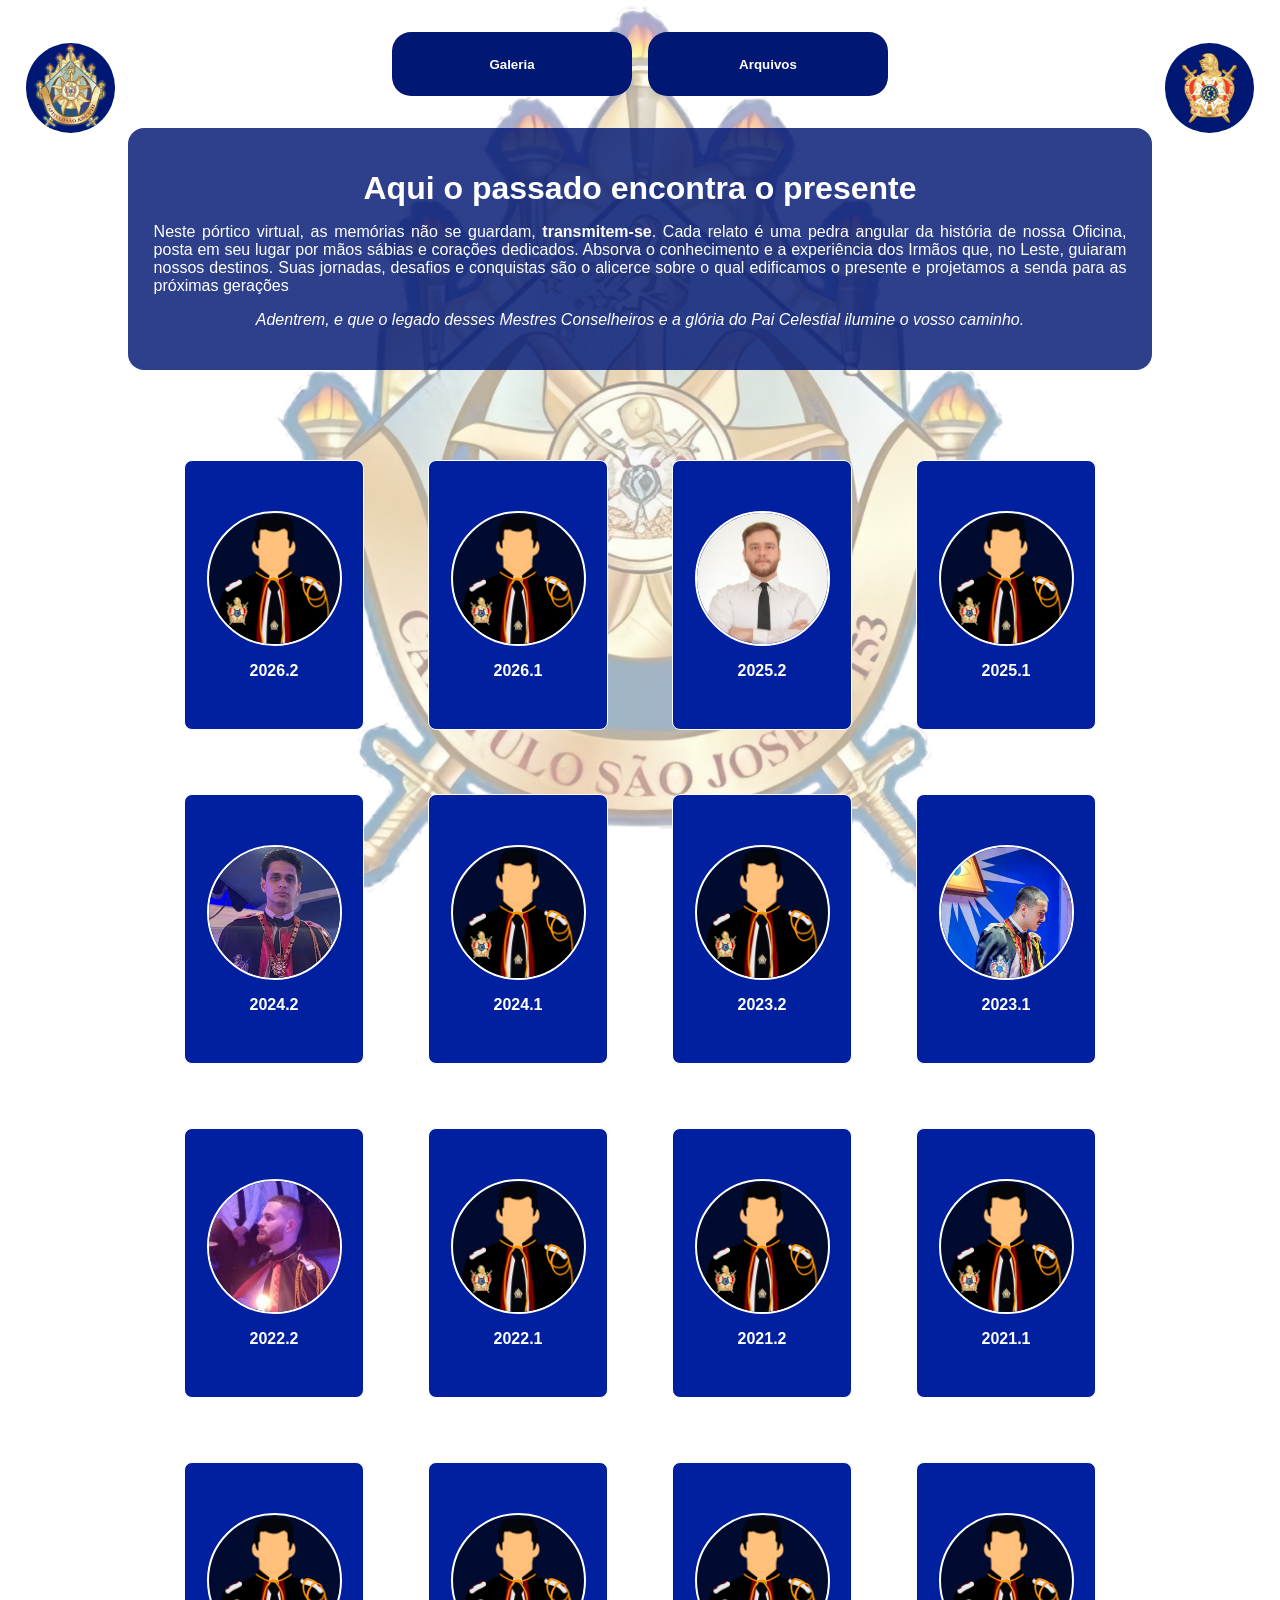
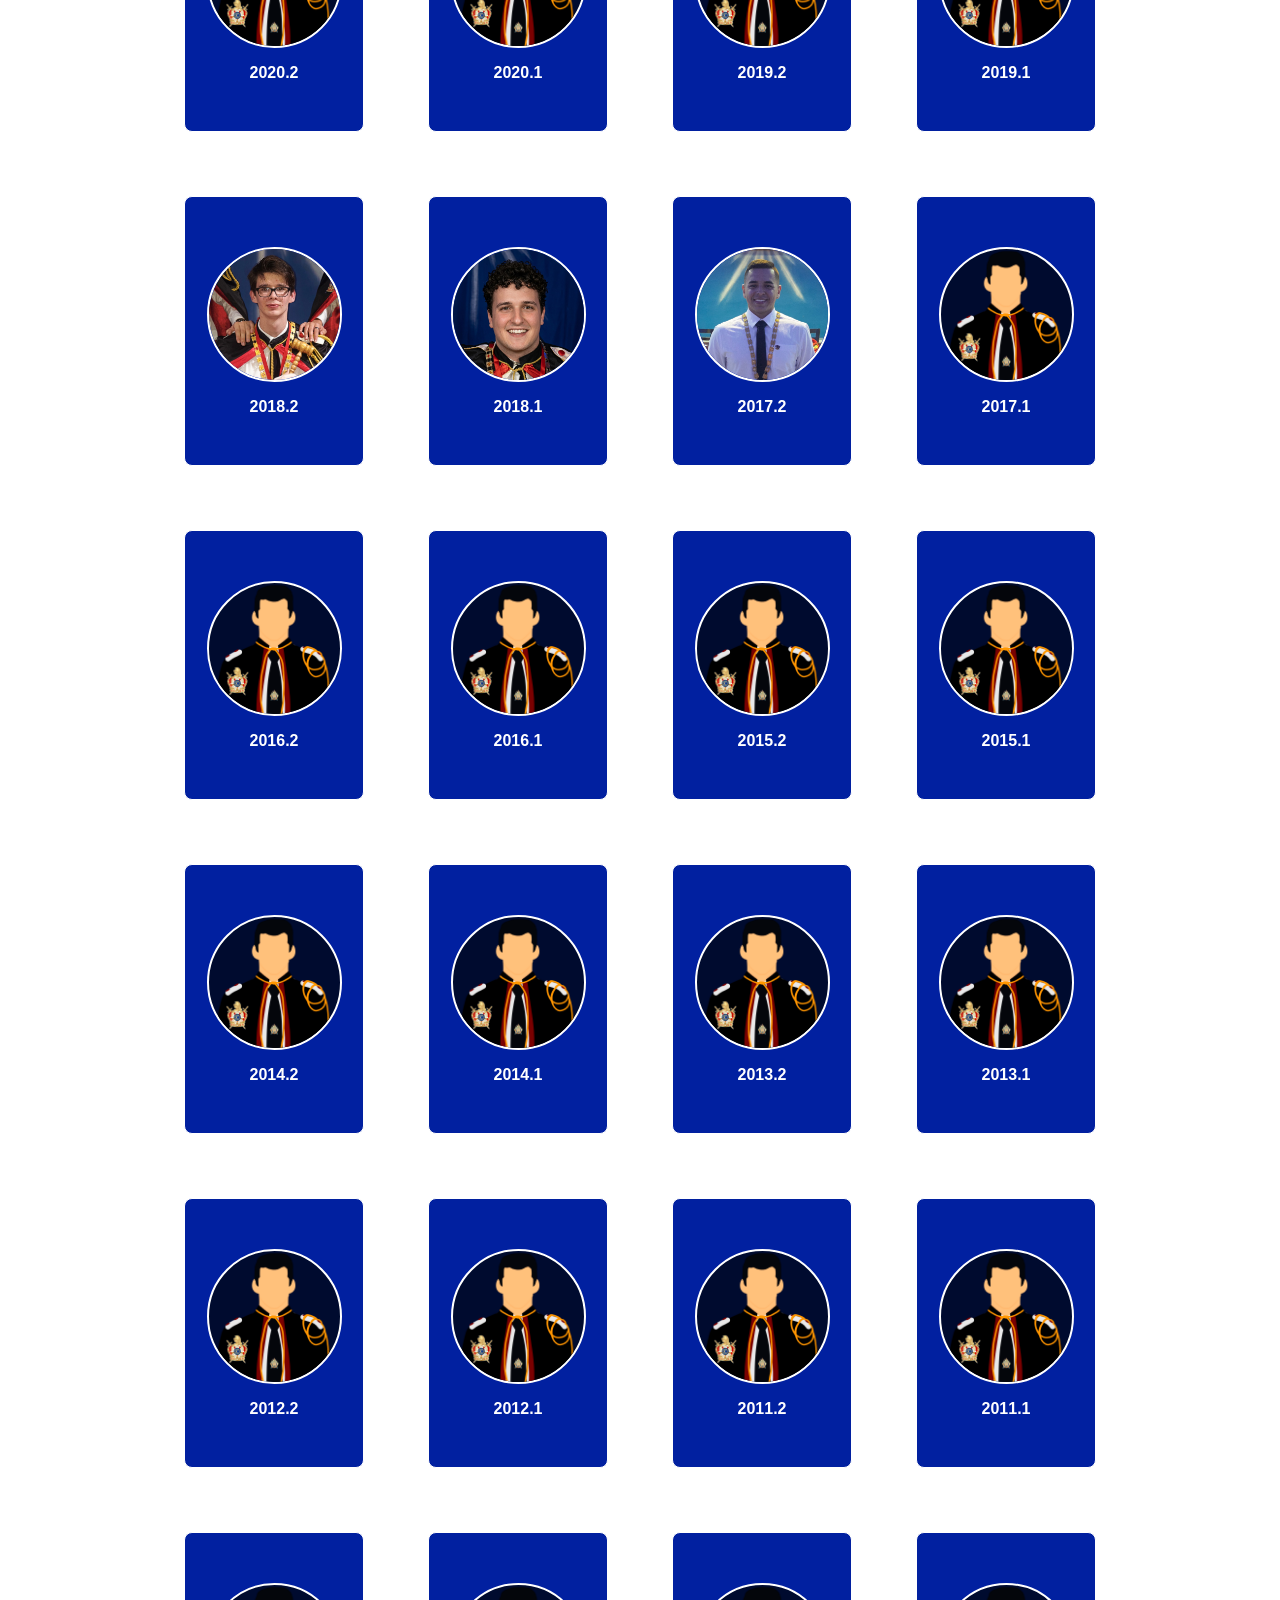
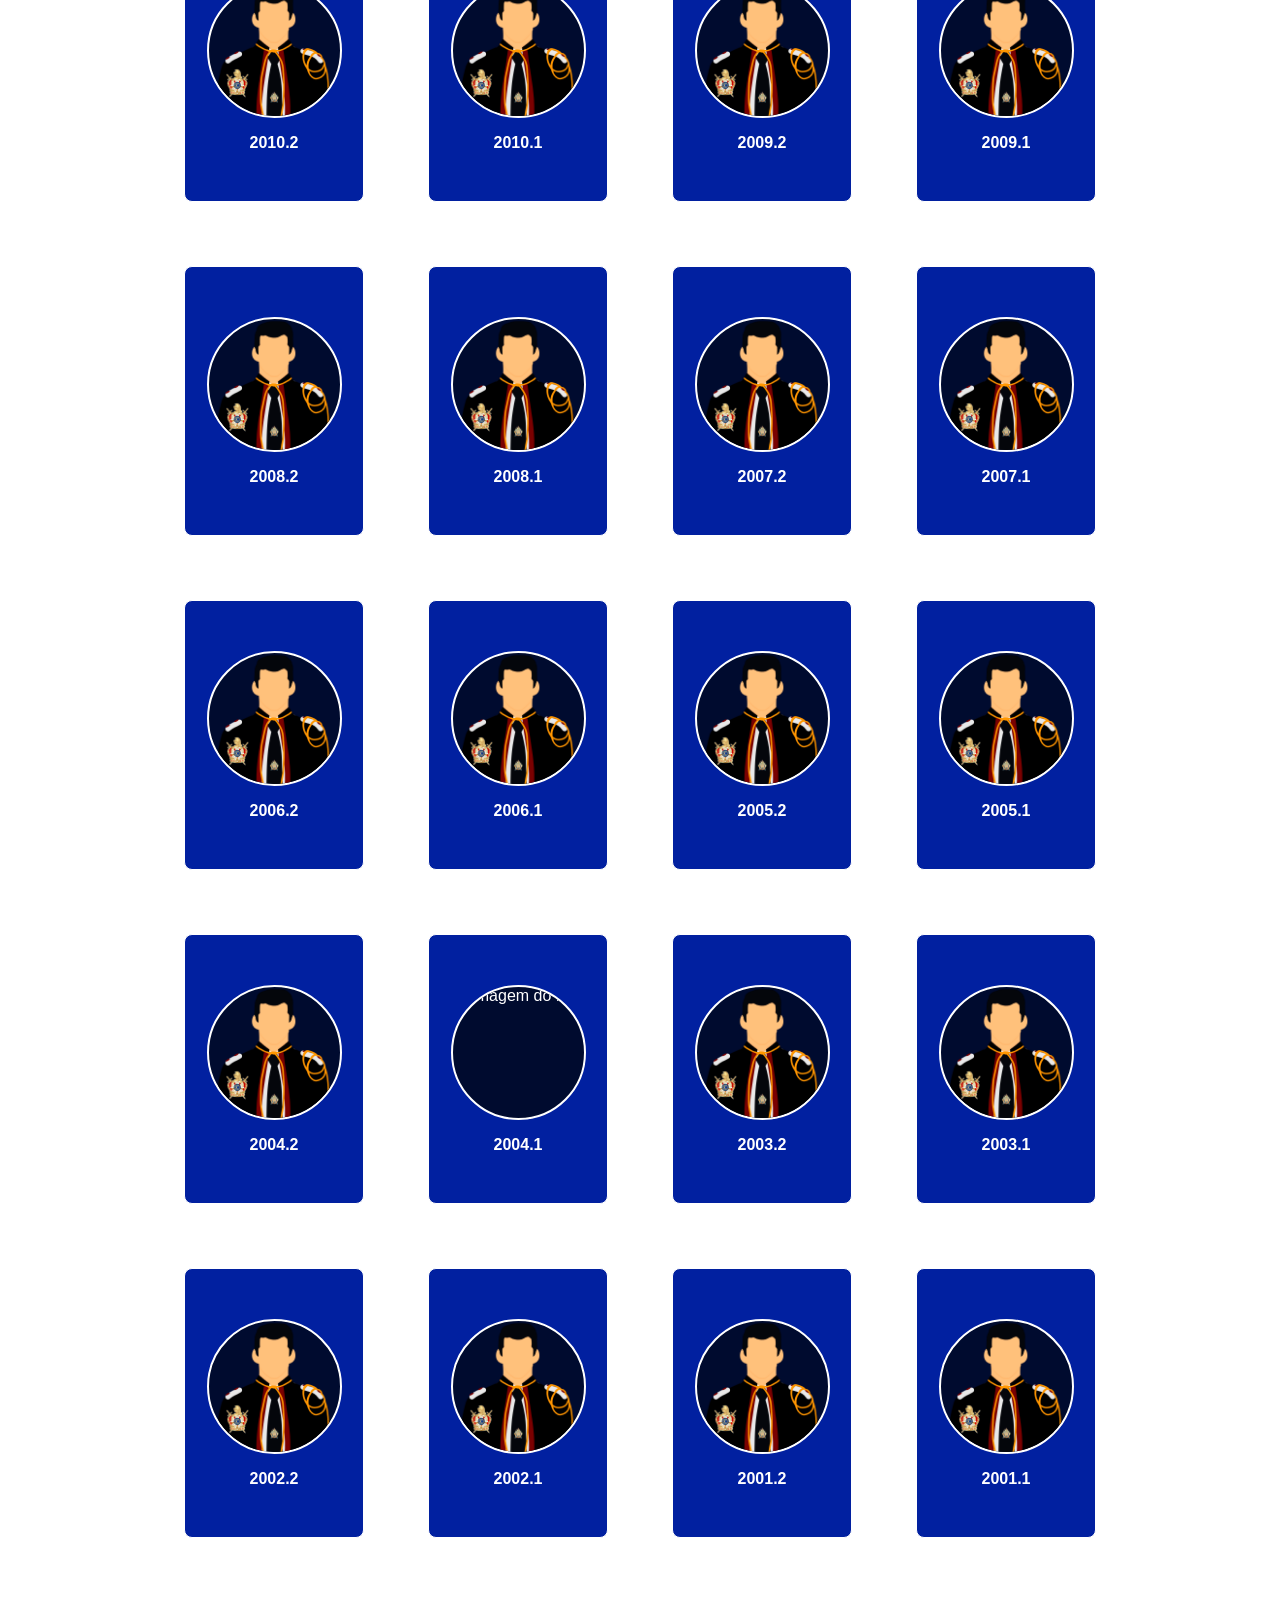
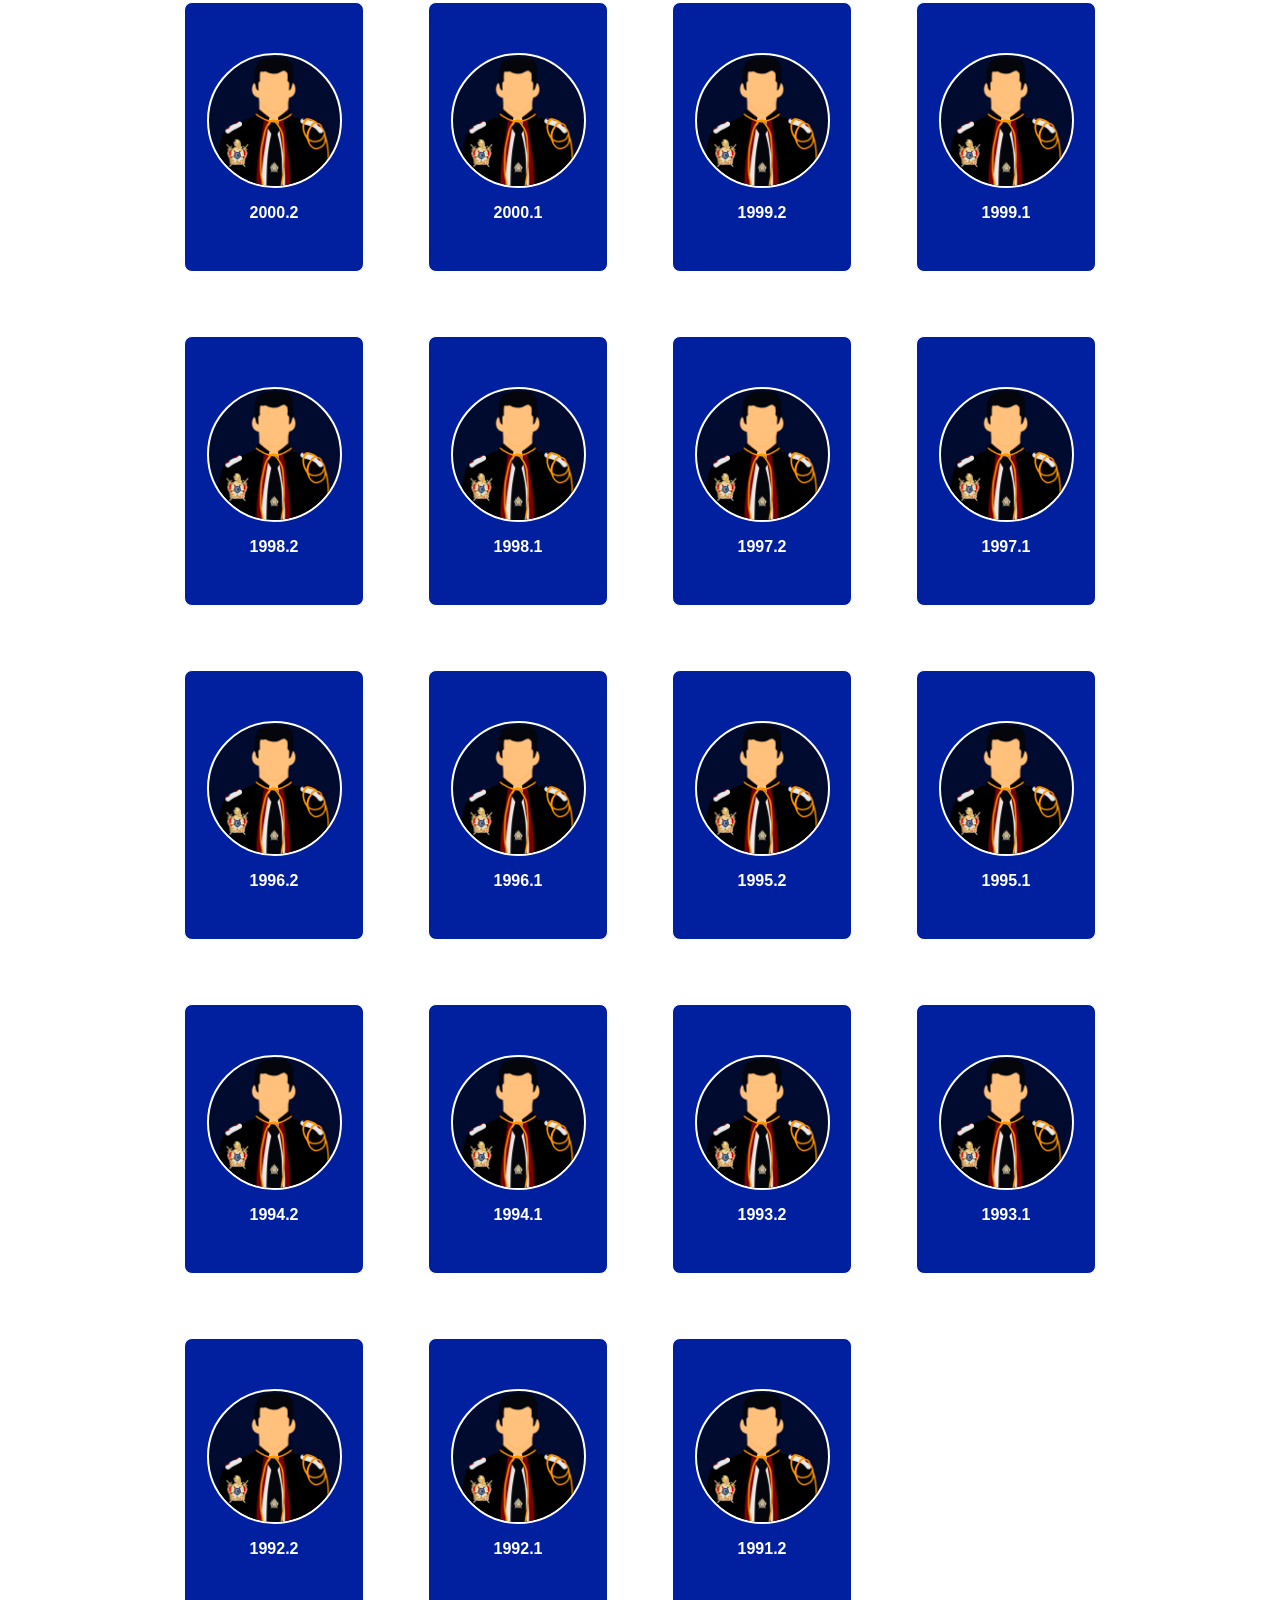
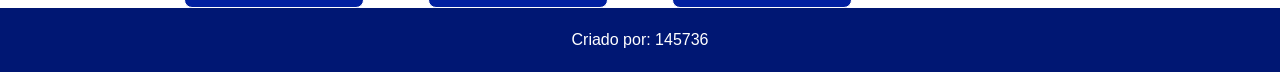
==== index.html @ 9d01d563 "All content" ====
﻿<!DOCTYPE html>
<html lang="pt-br">

<head>
    <meta charset="UTF-8">
    <title>Capí­tulo SJ 153 - Galeria</title>
    <link rel="stylesheet" href="style/general.css">


    <link rel="shortcut icon" href="favicon-CP.ico" type="image/x-icon">
    <meta name="viewport" content="width=device-width, initial-scale=1.0">
    <meta name="color-scheme" content="light dark">
</head>

<body>
    <header>
        <img src="style/images/favicon-CP.ico" alt="" class="logo" id="logo-CP">
        <div class="center">
            <button class="elements" disabled style="cursor: not-allowed;">Galeria</button>
            <button class="elements" style="cursor: not-allowed;">Arquivos</button>
        </div>
        <img src="style/images/favicon-DM.ico" alt="" class="logo" id="logo-DM">
    </header>

    
    <div class="intro">
        <h1>Aqui o passado encontra o presente</h1>
        <p>Neste pórtico virtual, as memórias não se guardam, <strong>transmitem-se</strong>. 
            Cada relato é uma pedra angular da história de 
            nossa Oficina, posta em seu lugar por mãos sábias e corações dedicados.
            Absorva o conhecimento e a experiência dos Irmãos que, no Leste, 
            guiaram nossos destinos. Suas jornadas, desafios e conquistas são 
            o alicerce sobre o qual edificamos o presente e projetamos a 
            senda para as próximas gerações
            
            <p style="font-style: italic;" font-size="5rem", id="footer">Adentrem, e que o legado desses Mestres Conselheiros e a glória do Pai Celestial ilumine o vosso caminho.</p>
        </p>
    </div>

    <main class="container">

        <span>
            <!-- 2026 -->
            <div class="span" onclick="mySpan(2026.2)">
                <img src="style/images/dm.png" alt="Imagem do MC">
                <h4>2026.2</h4>
            </div>
            <div class="span" onclick="mySpan(2026.1)">
                <img src="style/images/dm.png" alt="Imagem do MC">
                <h4>2026.1</h4>
            </div>

            <!-- 2025 -->
            <div class="span" onclick="mySpan(2025.2)">
                <img src="style/images/mcs/Otávio Borges Leipnitz.jpg" alt="Imagem do MC">
                <h4>2025.2</h4>
            </div>
            <div class="span" onclick="mySpan(2025.1)">
                <img src="style/images/dm.png" alt="Imagem do MC">
                <h4>2025.1</h4>
            </div>

            <!-- 2024 -->
            <div class="span" onclick="mySpan(2024.2)">
                <img src="style/images/mcs/Lucas Rezende Leal.jpeg" alt="Imagem do MC">
                <h4>2024.2</h4>
            </div>
            <div class="span" onclick="mySpan(2024.1)">
                <img src="style/images/dm.png" alt="Imagem do MC">
                <h4>2024.1</h4>
            </div>

            <!-- 2023 -->
            <div class="span" onclick="mySpan(2023.2)">
                <img src="style/images/dm.png" alt="Imagem do MC">
                <h4>2023.2</h4>
            </div>
            <div class="span" onclick="mySpan(2023.1)">
                <img src="style/images/mcs/Cauã Vargas Furtoso.jpeg" alt="Imagem do MC">
                <h4>2023.1</h4>
            </div>

            <!-- 2022 -->
            <div class="span" onclick="mySpan(2022.2)">
                <img src="style/images/mcs/André Pinho Hillesheim.jpeg" alt="Imagem do MC">
                <h4>2022.2</h4>
            </div>
            <div class="span" onclick="mySpan(2022.1)">
                <img src="style/images/dm.png" alt="Imagem do MC">
                <h4>2022.1</h4>
            </div>

            <!-- 2021 -->
            <div class="span" onclick="mySpan(2021.2)">
                <img src="style/images/dm.png" alt="Imagem do MC">
                <h4>2021.2</h4>
            </div>
            <div class="span" onclick="mySpan(2021.1)">
                <img src="style/images/dm.png" alt="Imagem do MC">
                <h4>2021.1</h4>
            </div>

            <!-- 2020 -->
            <div class="span" onclick="mySpan(2020.2)">
                <img src="style/images/dm.png" alt="Imagem do MC">
                <h4>2020.2</h4>
            </div>
            <div class="span" onclick="mySpan(2020.1)">
                <img src="style/images/dm.png" alt="Imagem do MC">
                <h4>2020.1</h4>
            </div>

            <!-- 2019 -->
            <div class="span" onclick="mySpan(2019.2)">
                <img src="style/images/dm.png" alt="Imagem do MC">
                <h4>2019.2</h4>
            </div>
            <div class="span" onclick="mySpan(2019.1)">
                <img src="style/images/dm.png" alt="Imagem do MC">
                <h4>2019.1</h4>
            </div>

            <!-- 2018 -->
            <div class="span" onclick="mySpan(2018.2)">
                <img src="style/images/mcs/Vinicius Ross Adriano.jpeg" alt="Imagem do MC">
                <h4>2018.2</h4>
            </div>
            <div class="span" onclick="mySpan(2018.1)">
                <img src="style/images/mcs/Gabriel Vinicius Malischeski.jpeg" alt="Imagem do MC">
                <h4>2018.1</h4>
            </div>

            <!-- 2017 -->
            <div class="span" onclick="mySpan(2017.2)">
                <img src="style/images/mcs/Lucas da Silva Souza Ferreira.jpeg" alt="Imagem do MC">
                <h4>2017.2</h4>
            </div>
            <div class="span" onclick="mySpan(2017.1)">
                <img src="style/images/dm.png" alt="Imagem do MC">
                <h4>2017.1</h4>
            </div>

            <!-- 2016 -->
            <div class="span" onclick="mySpan(2016.2)">
                <img src="style/images/dm.png" alt="Imagem do MC">
                <h4>2016.2</h4>
            </div>
            <div class="span" onclick="mySpan(2016.1)">
                <img src="style/images/dm.png" alt="Imagem do MC">
                <h4>2016.1</h4>
            </div>

            <!-- 2015 -->
            <div class="span" onclick="mySpan(2015.2)">
                <img src="style/images/dm.png" alt="Imagem do MC">
                <h4>2015.2</h4>
            </div>
            <div class="span" onclick="mySpan(2015.1)">
                <img src="style/images/dm.png" alt="Imagem do MC">
                <h4>2015.1</h4>
            </div>

            <!-- 2014 -->
            <div class="span" onclick="mySpan(2014.2)">
                <img src="style/images/dm.png" alt="Imagem do MC">
                <h4>2014.2</h4>
            </div>
            <div class="span" onclick="mySpan(2014.1)">
                <img src="style/images/dm.png" alt="Imagem do MC">
                <h4>2014.1</h4>
            </div>

            <!-- 2013 -->
            <div class="span" onclick="mySpan(2013.2)">
                <img src="style/images/dm.png" alt="Imagem do MC">
                <h4>2013.2</h4>
            </div>
            <div class="span" onclick="mySpan(2013.1)">
                <img src="style/images/dm.png" alt="Imagem do MC">
                <h4>2013.1</h4>
            </div>

            <!-- 2012 -->
            <div class="span" onclick="mySpan(2012.2)">
                <img src="style/images/dm.png" alt="Imagem do MC">
                <h4>2012.2</h4>
            </div>
            <div class="span" onclick="mySpan(2012.1)">
                <img src="style/images/dm.png" alt="Imagem do MC">
                <h4>2012.1</h4>
            </div>

            <!-- 2011 -->
            <div class="span" onclick="mySpan(2011.2)">
                <img src="style/images/dm.png" alt="Imagem do MC">
                <h4>2011.2</h4>
            </div>
            <div class="span" onclick="mySpan(2011.1)">
                <img src="style/images/dm.png" alt="Imagem do MC">
                <h4>2011.1</h4>
            </div>

            <!-- 2010 -->
            <div class="span" onclick="mySpan(2010.2)">
                <img src="style/images/dm.png" alt="Imagem do MC">
                <h4>2010.2</h4>
            </div>
            <div class="span" onclick="mySpan(2010.1)">
                <img src="style/images/dm.png" alt="Imagem do MC">
                <h4>2010.1</h4>
            </div>

            <!-- 2009 -->
            <div class="span" onclick="mySpan(2009.2)">
                <img src="style/images/dm.png" alt="Imagem do MC">
                <h4>2009.2</h4>
            </div>
            <div class="span" onclick="mySpan(2009.1)">
                <img src="style/images/dm.png" alt="Imagem do MC">
                <h4>2009.1</h4>
            </div>

            <!-- 2008 -->
            <div class="span" onclick="mySpan(2008.2)">
                <img src="style/images/dm.png" alt="Imagem do MC">
                <h4>2008.2</h4>
            </div>
            <div class="span" onclick="mySpan(2008.1)">
                <img src="style/images/dm.png" alt="Imagem do MC">
                <h4>2008.1</h4>
            </div>

            <!-- 2007 -->
            <div class="span" onclick="mySpan(2007.2)">
                <img src="style/images/dm.png" alt="Imagem do MC">
                <h4>2007.2</h4>
            </div>
            <div class="span" onclick="mySpan(2007.1)">
                <img src="style/images/dm.png" alt="Imagem do MC">
                <h4>2007.1</h4>
            </div>

            <!-- 2006 -->
            <div class="span" onclick="mySpan(2006.2)">
                <img src="style/images/dm.png" alt="Imagem do MC">
                <h4>2006.2</h4>
            </div>
            <div class="span" onclick="mySpan(2006.1)">
                <img src="style/images/dm.png" alt="Imagem do MC">
                <h4>2006.1</h4>
            </div>

            <!-- 2005 -->
            <div class="span" onclick="mySpan(2005.2)">
            <img src="style/images/dm.png" alt="Imagem do MC">
            <h4>2005.2</h4>
            </div>
            <div class="span" onclick="mySpan(2005.1)">
                <img src="style/images/dm.png" alt="Imagem do MC">
                <h4>2005.1</h4>
            </div>

            <!-- 2004 -->
            <div class="span" onclick="mySpan(2004.2)">
            <img src="style/images/dm.png" alt="Imagem do MC">
            <h4>2004.2</h4>
            </div>
            <div class="span" onclick="mySpan(2004.1)">
                <img src="style/images/mcs/Ney Müller.jpeg" alt="Imagem do MC">
                <h4>2004.1</h4>
            </div>

            <!-- 2003 -->
            <div class="span" onclick="mySpan(2003.2)">
            <img src="style/images/dm.png" alt="Imagem do MC">
            <h4>2003.2</h4>
            </div>
            <div class="span" onclick="mySpan(2003.1)">
                <img src="style/images/dm.png" alt="Imagem do MC">
                <h4>2003.1</h4>
            </div>

            <!-- 2002 -->
            <div class="span" onclick="mySpan(2002.2)">
            <img src="style/images/dm.png" alt="Imagem do MC">
            <h4>2002.2</h4>
            </div>
            <div class="span" onclick="mySpan(2002.1)">
                <img src="style/images/dm.png" alt="Imagem do MC">
                <h4>2002.1</h4>
            </div>

            <!-- 2001 -->
            <div class="span" onclick="mySpan(2001.2)">
            <img src="style/images/dm.png" alt="Imagem do MC">
            <h4>2001.2</h4>
            </div>
            <div class="span" onclick="mySpan(2001.1)">
                <img src="style/images/dm.png" alt="Imagem do MC">
                <h4>2001.1</h4>
            </div>

            <!-- 2000 -->
            <div class="span" onclick="mySpan(2000.2)">
            <img src="style/images/dm.png" alt="Imagem do MC">
            <h4>2000.2</h4>
            </div>
            <div class="span" onclick="mySpan(2000.1)">
                <img src="style/images/dm.png" alt="Imagem do MC">
                <h4>2000.1</h4>
            </div>

            <!-- 1999 -->
            <div class="span" onclick="mySpan(1999.2)">
            <img src="style/images/dm.png" alt="Imagem do MC">
            <h4>1999.2</h4>
            </div>
            <div class="span" onclick="mySpan(1999.1)">
                <img src="style/images/dm.png" alt="Imagem do MC">
                <h4>1999.1</h4>
            </div>

            <!-- 1998 -->
            <div class="span" onclick="mySpan(1998.2)">
            <img src="style/images/dm.png" alt="Imagem do MC">
            <h4>1998.2</h4>
            </div>
            <div class="span" onclick="mySpan(1998.1)">
                <img src="style/images/dm.png" alt="Imagem do MC">
                <h4>1998.1</h4>
            </div>

            <!-- 1997 -->
            <div class="span" onclick="mySpan(1997.2)">
            <img src="style/images/dm.png" alt="Imagem do MC">
            <h4>1997.2</h4>
            </div>
            <div class="span" onclick="mySpan(1997.1)">
                <img src="style/images/dm.png" alt="Imagem do MC">
                <h4>1997.1</h4>
            </div>

            <!-- 1996 -->
            <div class="span" onclick="mySpan(1996.2)">
            <img src="style/images/dm.png" alt="Imagem do MC">
            <h4>1996.2</h4>
            </div>
            <div class="span" onclick="mySpan(1996.1)">
                <img src="style/images/dm.png" alt="Imagem do MC">
                <h4>1996.1</h4>
            </div>

            <!-- 1995 -->
            <div class="span" onclick="mySpan(1995.2)">
            <img src="style/images/dm.png" alt="Imagem do MC">
            <h4>1995.2</h4>
            </div>
            <div class="span" onclick="mySpan(1995.1)">
                <img src="style/images/dm.png" alt="Imagem do MC">
                <h4>1995.1</h4>
            </div>

            <!-- 1994 -->
            <div class="span" onclick="mySpan(1994.2)">
            <img src="style/images/dm.png" alt="Imagem do MC">
            <h4>1994.2</h4>
            </div>
            <div class="span" onclick="mySpan(1994.1)">
                <img src="style/images/dm.png" alt="Imagem do MC">
                <h4>1994.1</h4>
            </div>

            <!-- 1993 -->
            <div class="span" onclick="mySpan(1993.2)">
            <img src="style/images/dm.png" alt="Imagem do MC">
            <h4>1993.2</h4>
            </div>
            <div class="span" onclick="mySpan(1993.1)">
                <img src="style/images/dm.png" alt="Imagem do MC">
                <h4>1993.1</h4>
            </div>

            <!-- 1992 -->
            <div class="span" onclick="mySpan(1992.2)">
            <img src="style/images/dm.png" alt="Imagem do MC">
            <h4>1992.2</h4>
            </div>
            <div class="span" onclick="mySpan(1992.1)">
                <img src="style/images/dm.png" alt="Imagem do MC">
                <h4>1992.1</h4>
            </div>

            <!-- 1991 -->
            <div class="span" onclick="mySpan(1991.2)">
            <img src="style/images/dm.png" alt="Imagem do MC">
                <h4>1991.2</h4>
            </div>
        
        </main>

    <footer>Criado por: 145736</footer>

    <script src="script/script.js"></script>
</body>

</html>
---- style/general.css ----
/*
  General
  Dark
  Light
  Landscape
  General-landscape
  Portrait
  General-portrait
*/

:root {
    --brand-primary: #001773;
    --brand-primary-deep: #000b2f;
    --brand-secondary: #ffffff;
    --text-primary: #111111;
    --text-on-brand: #ffffff;
    --card-bg: #ffffff;
    --card-border: #000000;
    --intro-bg: rgba(0, 23, 115, 0.82);
    --body-bg-dark: url('images/background-dark-mode.png');
    --body-bg-light: url('images/background-light-mode.png');
    --popup-bg: #000b2f;
    --popup-text: #ffffff;
    --link-color: #001773;
}

* {
    margin: 0;
    padding: 0;
    box-sizing: border-box;
}

body {
    min-height: 100vh;
    background-position: center;
    background-repeat: no-repeat;
    background-size: cover;
    background-attachment: fixed;
    color: var(--text-primary);
    font-family: Arial, Helvetica, sans-serif;
}

header {
    width: 100%;
    display: flex;
    align-items: center;
    flex-direction: row;
    position: relative;
    color: var(--text-on-brand);
}

.logo {
    border-radius: 50%;
    background-color: var(--brand-primary);
    display: block;
    object-fit: cover;
    aspect-ratio: 1 / 1;

}

#logo-CP,
#logo-DM {
    position: absolute;
    display: block;
}

#logo-CP {
    left: 2%;
}

#logo-DM {
    right: 2%;
}

header .center {
    display: flex;
    justify-content: center;
    align-items: center;
    width: 100%;
    gap: 1rem;
}

button.elements,
header .elements {
    border: none;
    background-color: var(--brand-primary);
    color: var(--text-on-brand);
    font-weight: bold;
    border-radius: 1.5vw;
    display: flex;
    justify-content: center;
    align-items: center;
    text-align: center;
}

header .elements:hover,
header .elements:focus-visible {
    background-color: var(--brand-primary-deep);
    cursor: pointer;
}

.intro {
    text-align: justify;
    display: flex;
    flex-direction: column;
    width: 80%;
    margin: 0 auto 10vh;
    color: var(--text-on-brand);
    background-color: var(--intro-bg);
    padding: 2%;
    border-radius: 1rem;
}

.intro h1,
#footer {
    text-align: center;
    margin: 1rem;
}

.container {
    display: flex;
    justify-content: center;
    align-items: center;
    text-align: center;
}

span {
    display: grid;
}

.span {
    background-color: var(--card-bg);
    border: 0.0625rem solid var(--card-border);
    border-radius: 0.5rem;
    display: flex;
    flex-direction: column;
    justify-content: center;
    align-items: center;
    text-align: center;
    cursor: pointer;
    overflow: hidden;
}

.span h4 {
    margin: 0;
    padding: 0;
}

.span img {
    background-color: var(--brand-primary-deep);
    color: var(--text-on-brand);
    border-radius: 50%;
    border: 0.13rem solid var(--card-border);
    object-fit: cover;
}

footer {
    background-color: var(--brand-primary-deep);
    color: var(--text-on-brand);
    width: 100%;
    min-height: 4rem;
    display: flex;
    justify-content: center;
    align-items: center;
    text-align: center;
}

.popup-header {
    display: flex;
    align-items: center;
    justify-content: left;
    gap: 10%;
    align-self: left;
}
.popup-overlay {
    position: fixed;
    inset: 0;
    display: flex;
    align-items: center;
    justify-content: center;
    z-index: 1000;
    padding: 16px;
}

.popup-modal {
    object-fit: contain;
    margin: 2.5vh;
    height: 60vh;
    overflow-y: auto;
    overflow-x: hidden;
    scrollbar-width: thin;
    aspect-ratio: 4 / 3;
    padding: 10vh;
    border-radius: 4vh 0vh 0vh 4vh;
    background: var(--popup-bg);
    color: var(--popup-text);
    box-shadow: 0 10px 40px rgba(0, 0, 0, 0.35);
    position: relative;
}

.popup-close {
    position: absolute;
    top: 8px;
    right: 10px;
    border: 1px solid #fff;
    border-radius: 50%;
    width: 32px;
    height: 32px;
    background: transparent;
    font-size: 28px;
    line-height: 1;
    cursor: pointer;
    color: var(--popup-text);
}

.popup-title {
    margin-top: -5vh;
    font-size: 20px;
}

.popup-content p {
    margin: 0 0 12px;
    text-align: justify;
}

.popup-image {
    width: 100%;
    height: auto;
    border-radius: 8px;
    margin-bottom: 12px;
}

.popup-link {
    display: inline-block;
    margin-top: 8px;
    color: var(--link-color);
    text-decoration: underline;
    font-weight: 600;
}

/* Dark */
@media (prefers-color-scheme: dark) {
    :root {
        --body-bg-image: url('images/background-dark-mode.png');
        --brand-primary: #001773;
        --brand-primary-deep: #000b2f;
        --brand-secondary: #ffffff;
        --text-primary: #111111;
        --text-on-brand: #ffffff;
        --card-bg: #ffffff;
        --card-border: #000000;
        --intro-bg: rgba(0, 23, 115, 0.82);
        --popup-bg: #000b2f;
        --popup-text: #ffffff;
        --link-color: #001773;
    }

    body {
        background-image: var(--body-bg-image);
        color: var(--text-primary);
    }
}

/* Light */
@media (prefers-color-scheme: light) {
    :root {
        --body-bg-image: url('images/background-light-mode.png');
        --brand-primary: #001773;
        --brand-primary-deep: #000b2f;
        --brand-secondary: #ffffff;
        --text-primary: #ffffff;
        --text-on-brand: #ffffff;
        --card-bg: #0120a0;
        --card-border: #ffffff;
        --intro-bg: rgba(0, 23, 115, 0.82);
        --popup-bg: #0120a0;
        --popup-text: #ffffff;
        --link-color: #ffffff;
    }

    body {
        background-image: var(--body-bg-image);
        color: var(--text-on-brand);
    }

    .span {
        color: var(--text-on-brand);
    }

    footer {
        background-color: var(--brand-primary);
    }
}

/* Landscape */
@media (orientation: landscape) {
    /* General-landscape */
    header {
        min-height: 8rem;
        padding: 0 1rem;
    }

    .logo {
        height: 7vw;
        margin-top: 3rem;
    }

    header .elements {
        width: 15rem;
        min-height: 4rem;
        padding: 0 2rem;
    }

    span {
        grid-template-columns: repeat(4, 1fr);
        gap: 5vw;
    }

    .span {
        width: 20vh;
        height: 30vh;
    }

    .span img {
        width: 15vh;
        height: 15vh;
        margin-bottom: 1rem;
    }

    .popup-header {
        margin: 0vh 10vh 0 10vh;
    }
} 

/* Portrait */
@media (orientation: portrait) {
    /* General-portrait */
    header {
        min-height: 12rem;
        padding: 0 1rem;
    }

    .logo {
        width: 20%;
        min-width: 5rem;
        height: auto;
        margin-top: 0;
    }

    header .elements {
        max-width: 20vw;
        min-height: 2.5rem;
        padding: 0 1rem;
    }

    span {
        grid-template-columns: repeat(2, 1fr);
    }

    .span {
        width: 25vw;
        height: 35vw;
        margin: 5vw;
    }

    .span img {
        width:20vw;
        height: 20vw;
    }
    .popup-header {
        flex-direction: column;
        gap: 10vw;
    }
}
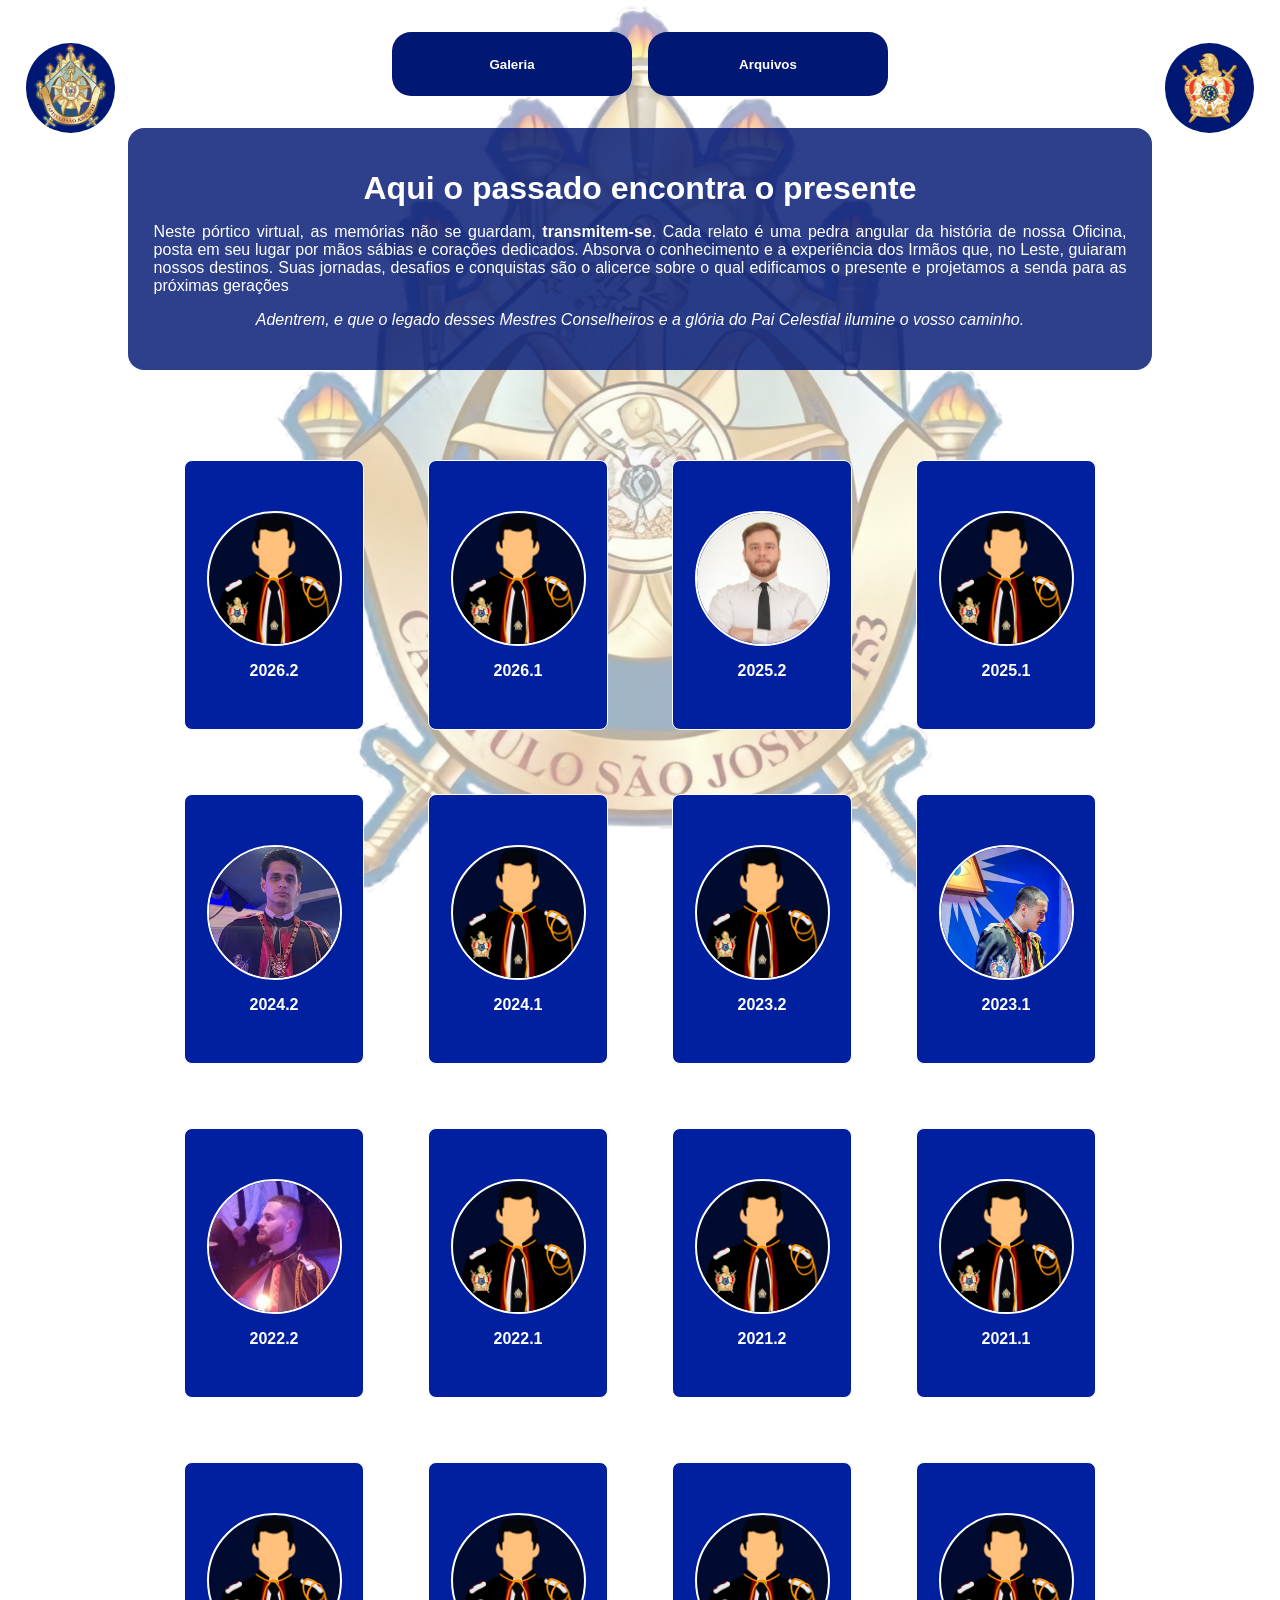
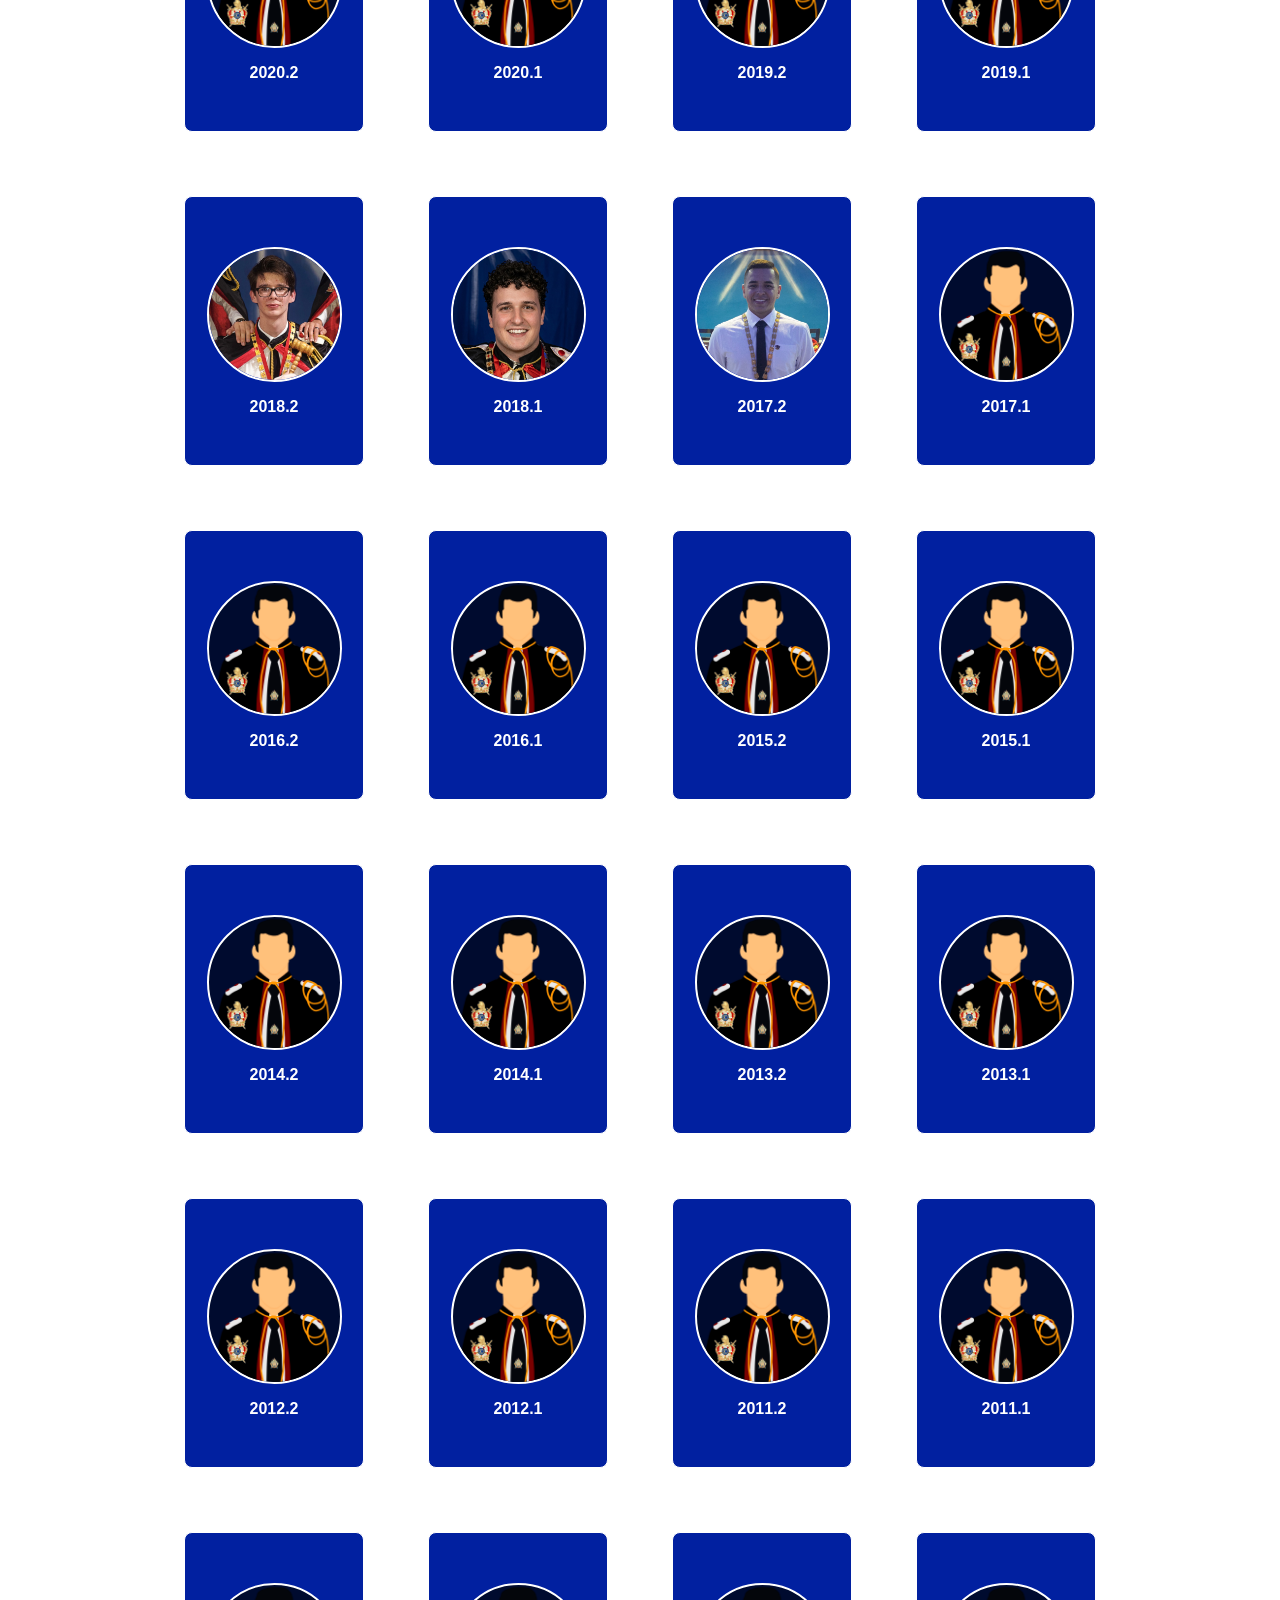
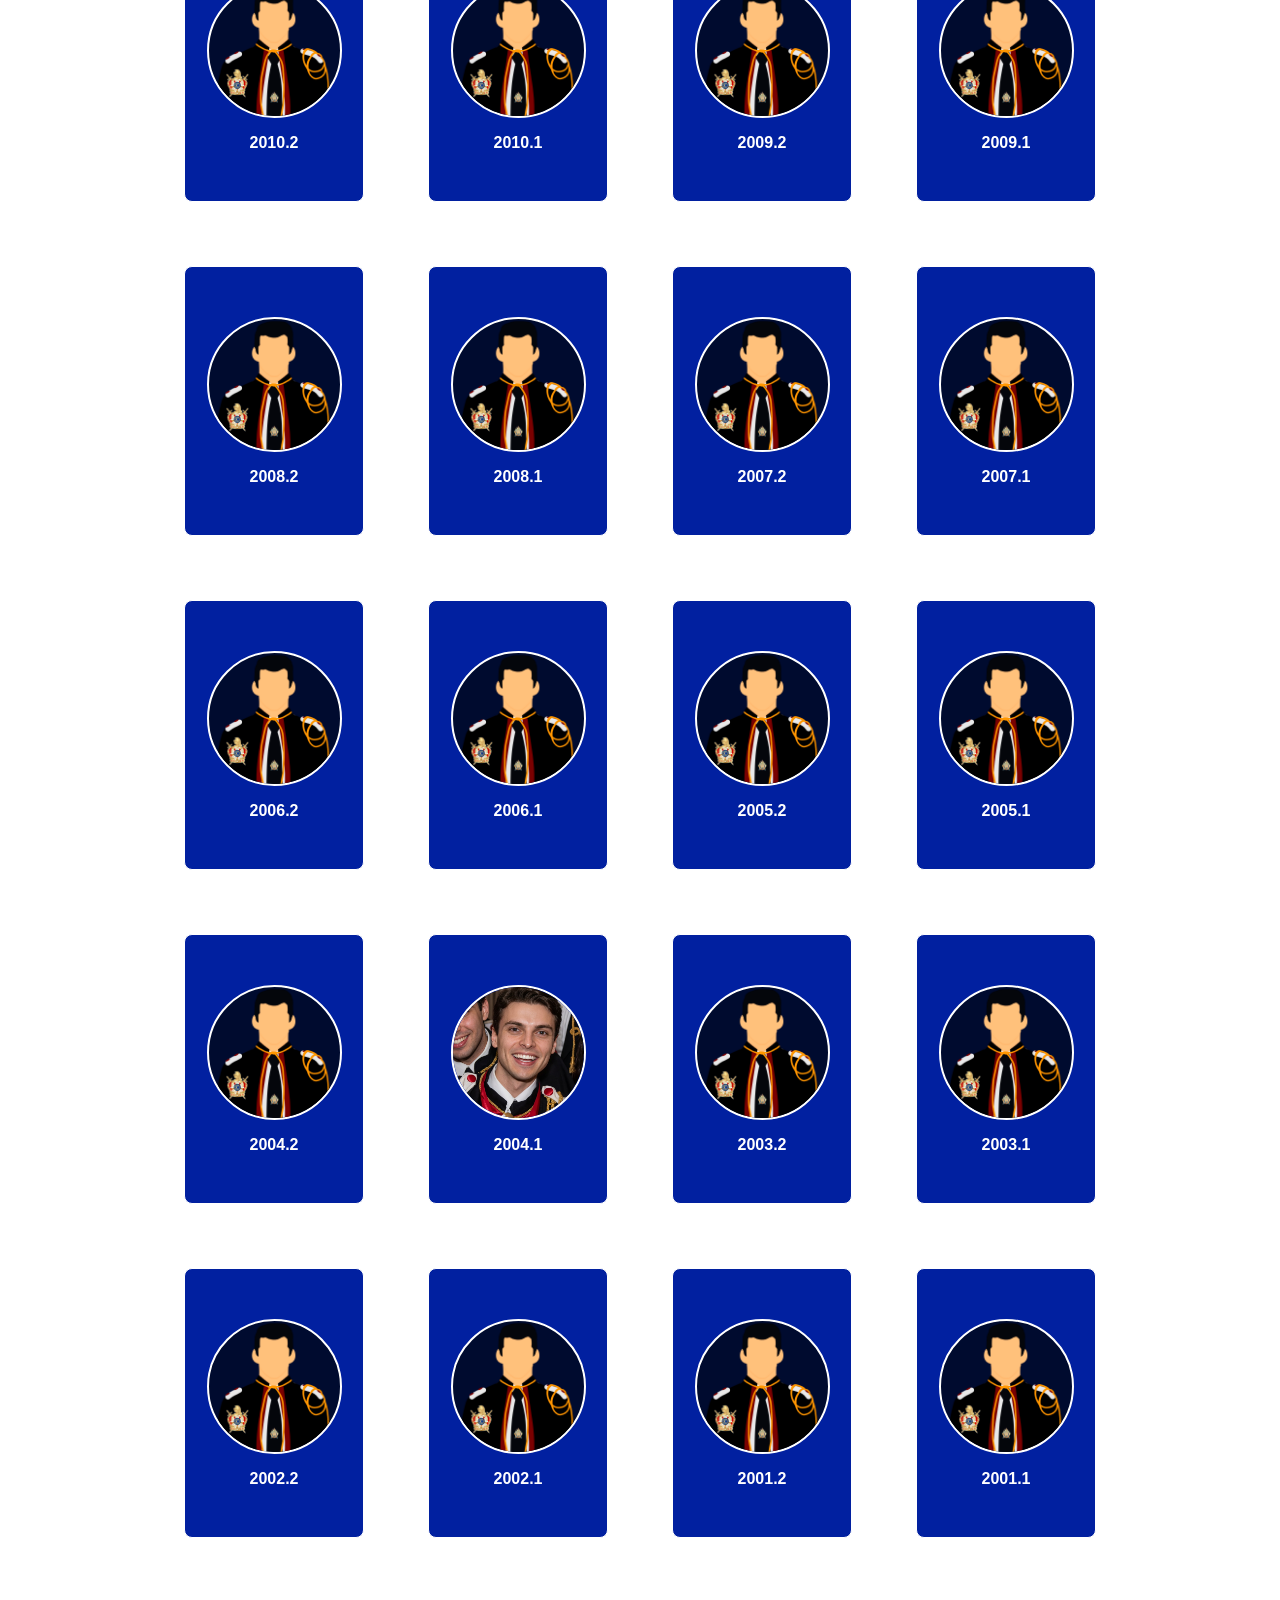
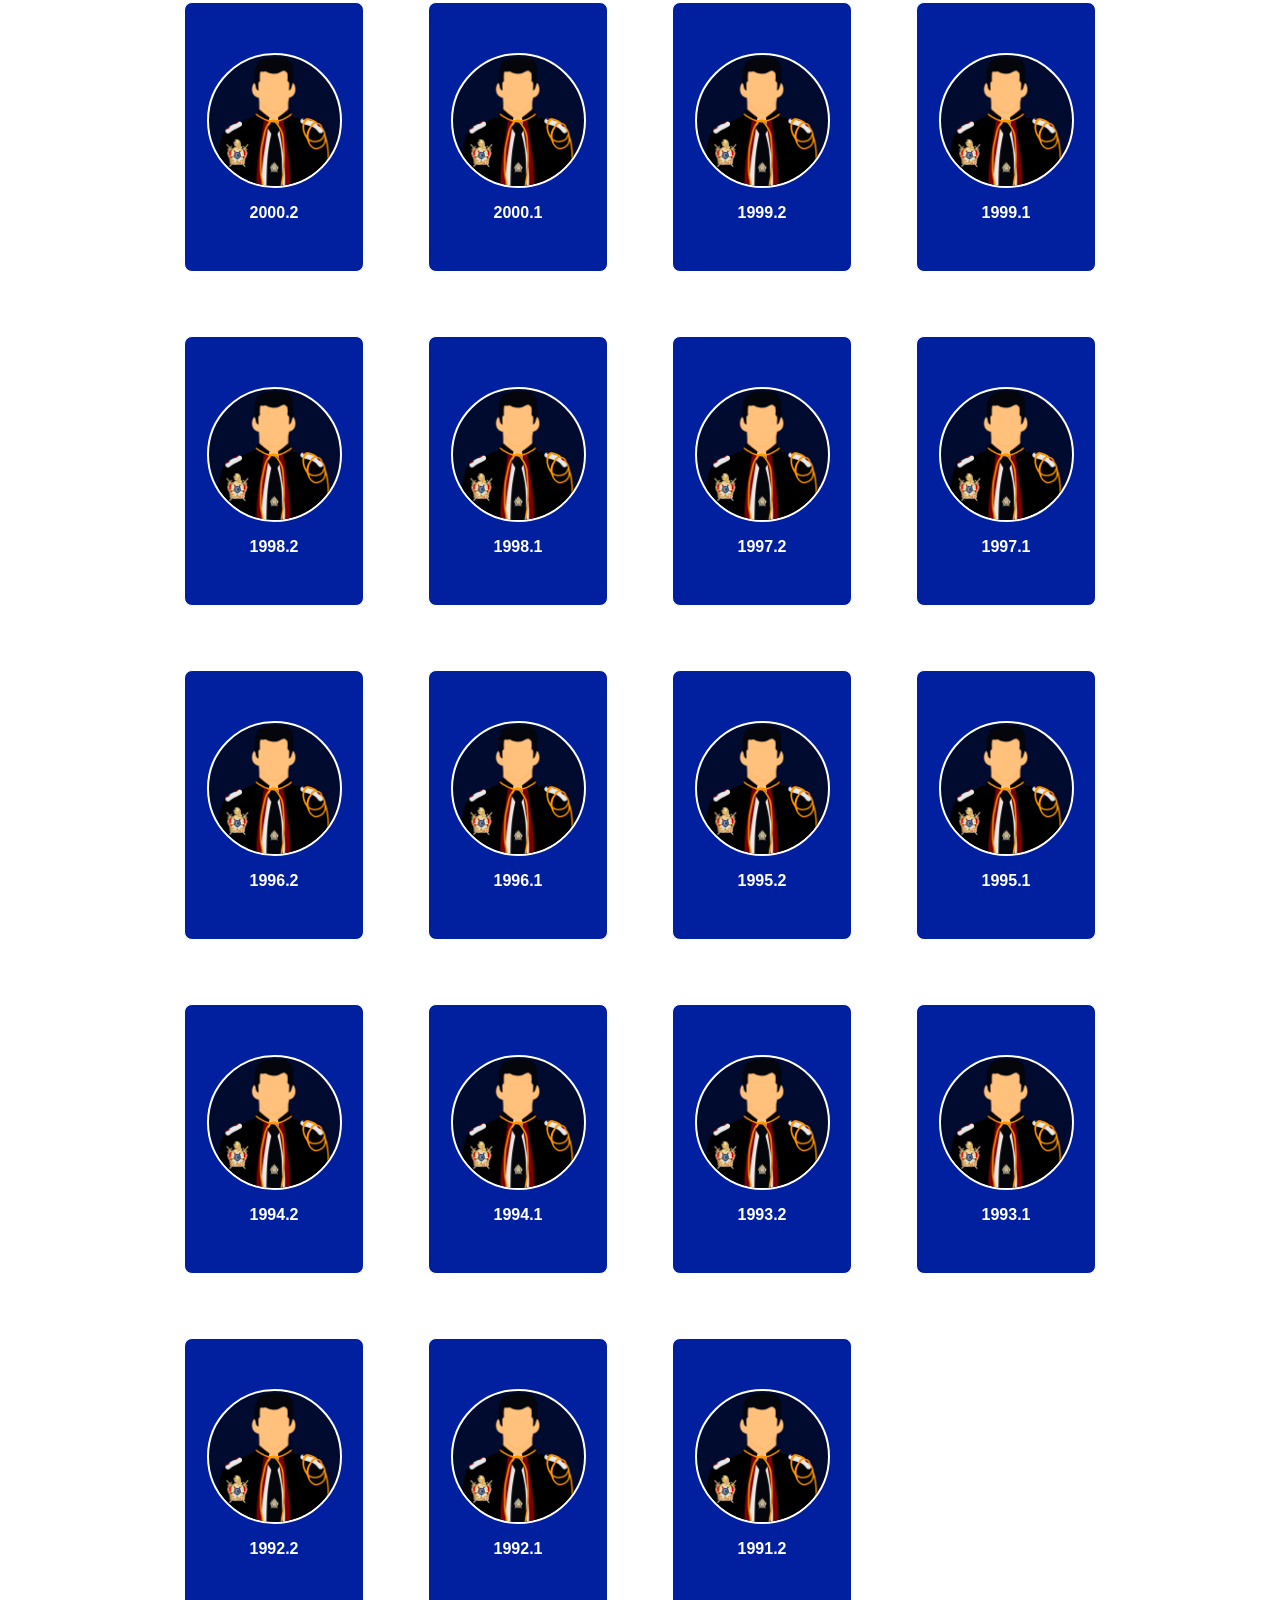
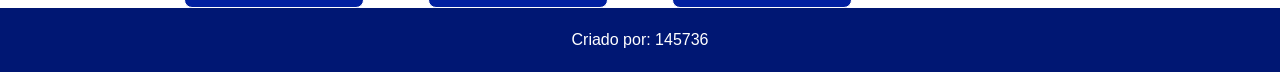
==== commit cc0e57cf: "Add info Ney e alteração Otávio" ====
--- a/index.html
+++ b/index.html
@@ -52,7 +52,7 @@
 
             <!-- 2025 -->
             <div class="span" onclick="mySpan(2025.2)">
-                <img src="style/images/mcs/Otávio Borges Leipnitz.jpg" alt="Imagem do MC">
+                <img src="style/images/mcs/Otávio Borges Leipnitz.jpeg" alt="Imagem do MC">
                 <h4>2025.2</h4>
             </div>
             <div class="span" onclick="mySpan(2025.1)">
@@ -266,7 +266,7 @@
             <h4>2004.2</h4>
             </div>
             <div class="span" onclick="mySpan(2004.1)">
-                <img src="style/images/mcs/Ney Müller.jpeg" alt="Imagem do MC">
+                <img src="style/images/mcs/Ney Muller.jpeg" alt="Imagem do MC">
                 <h4>2004.1</h4>
             </div>
 
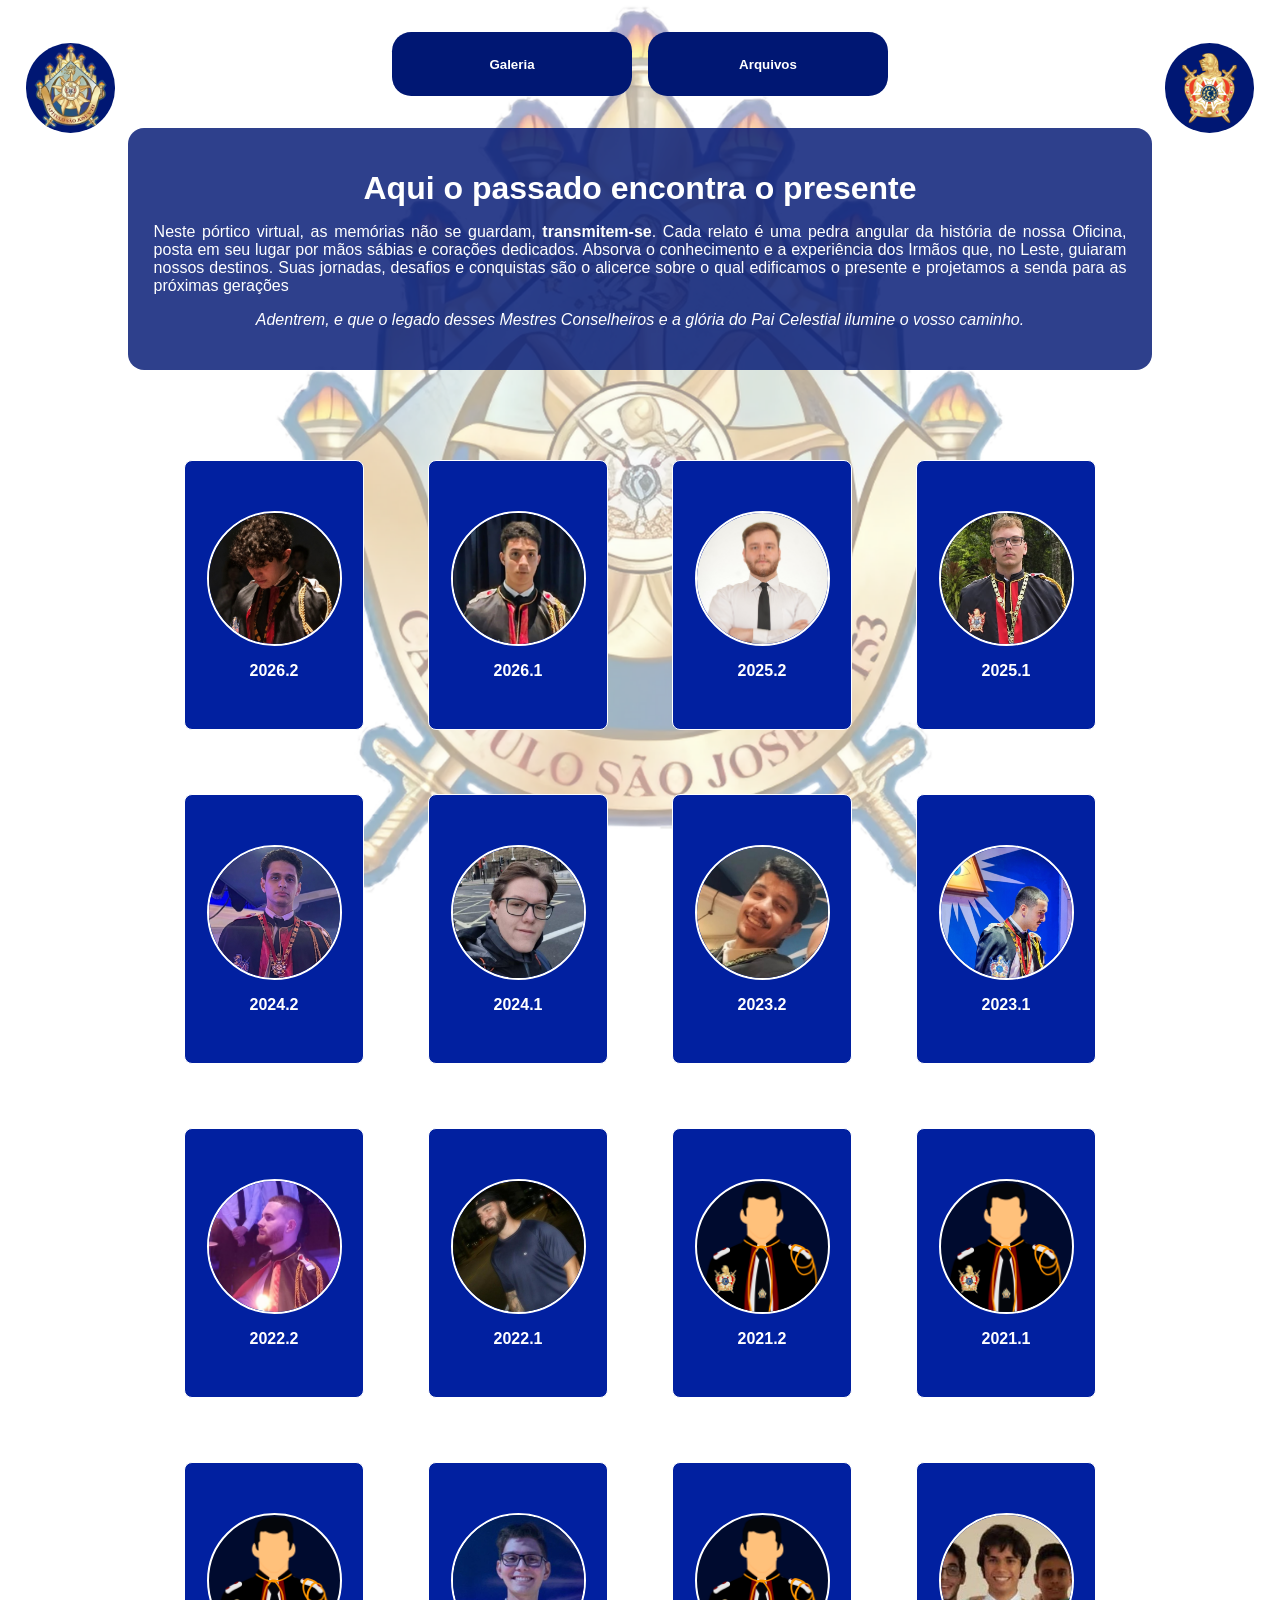
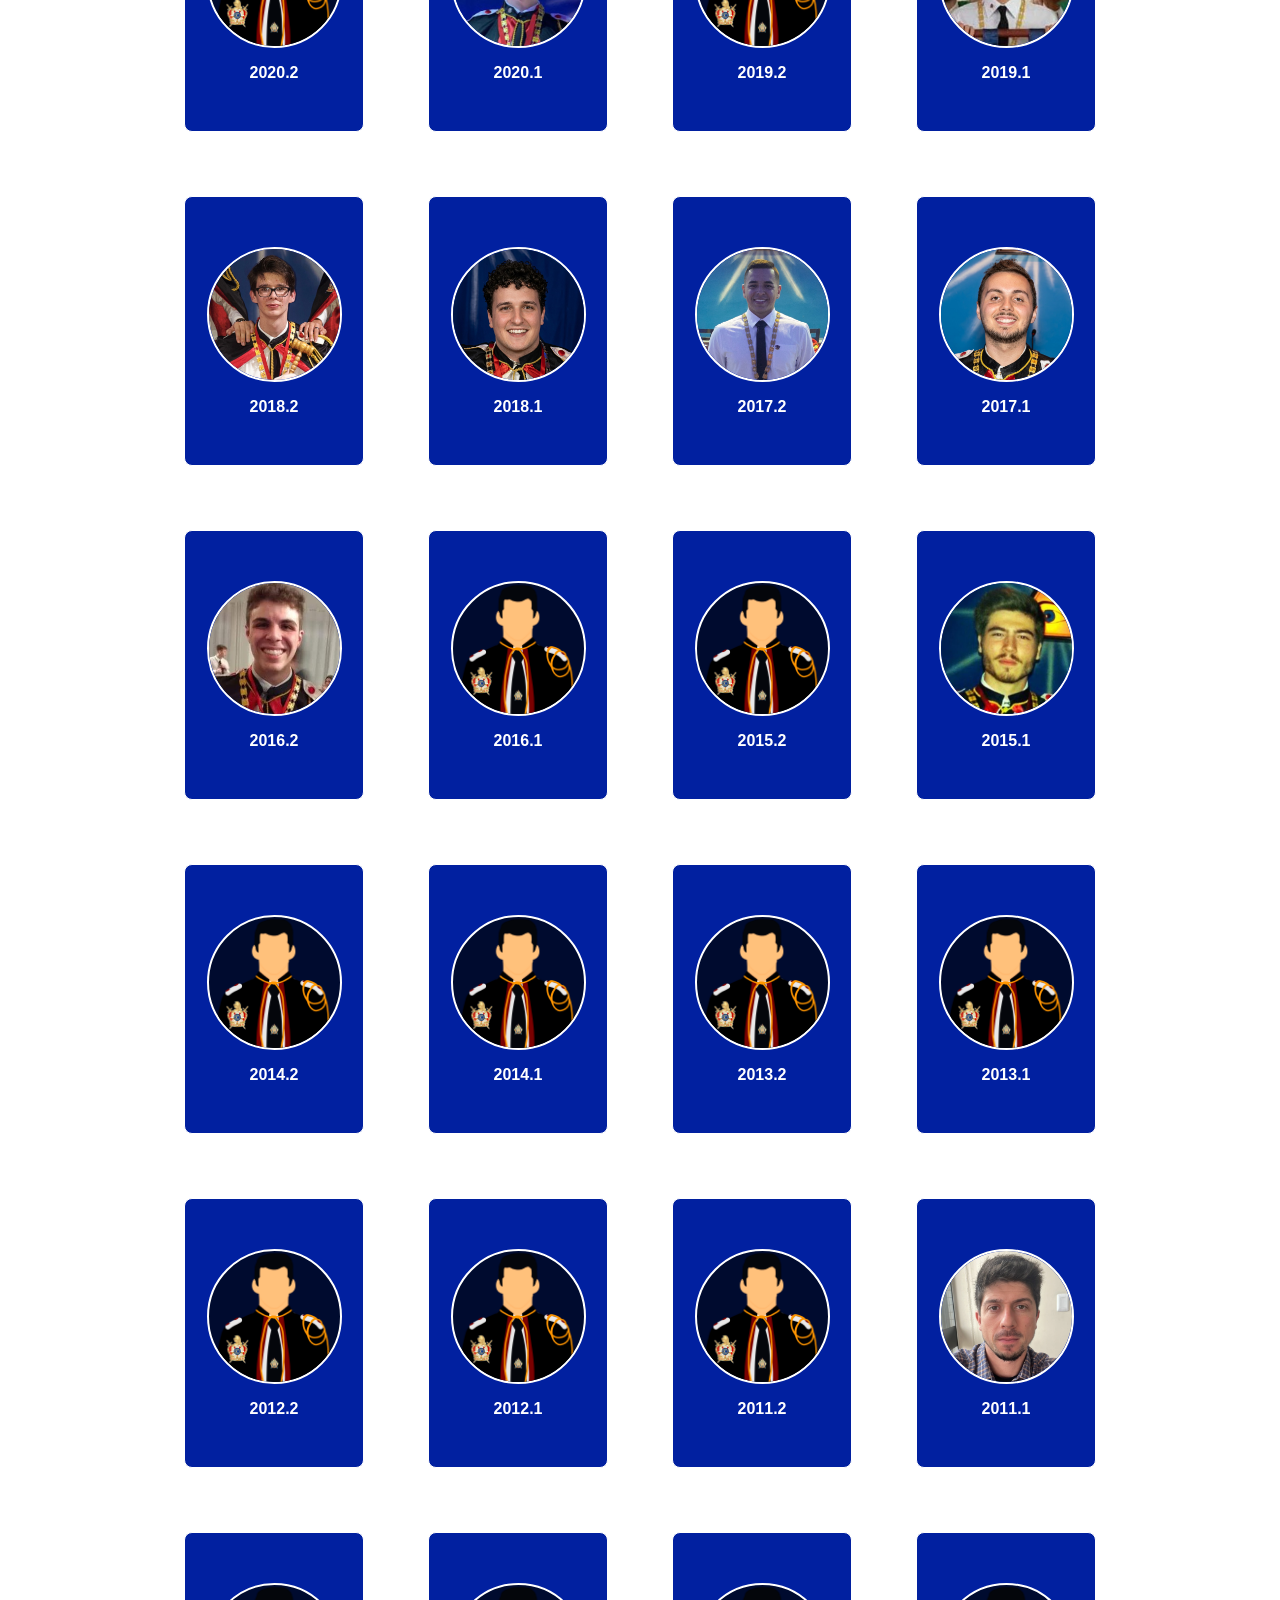
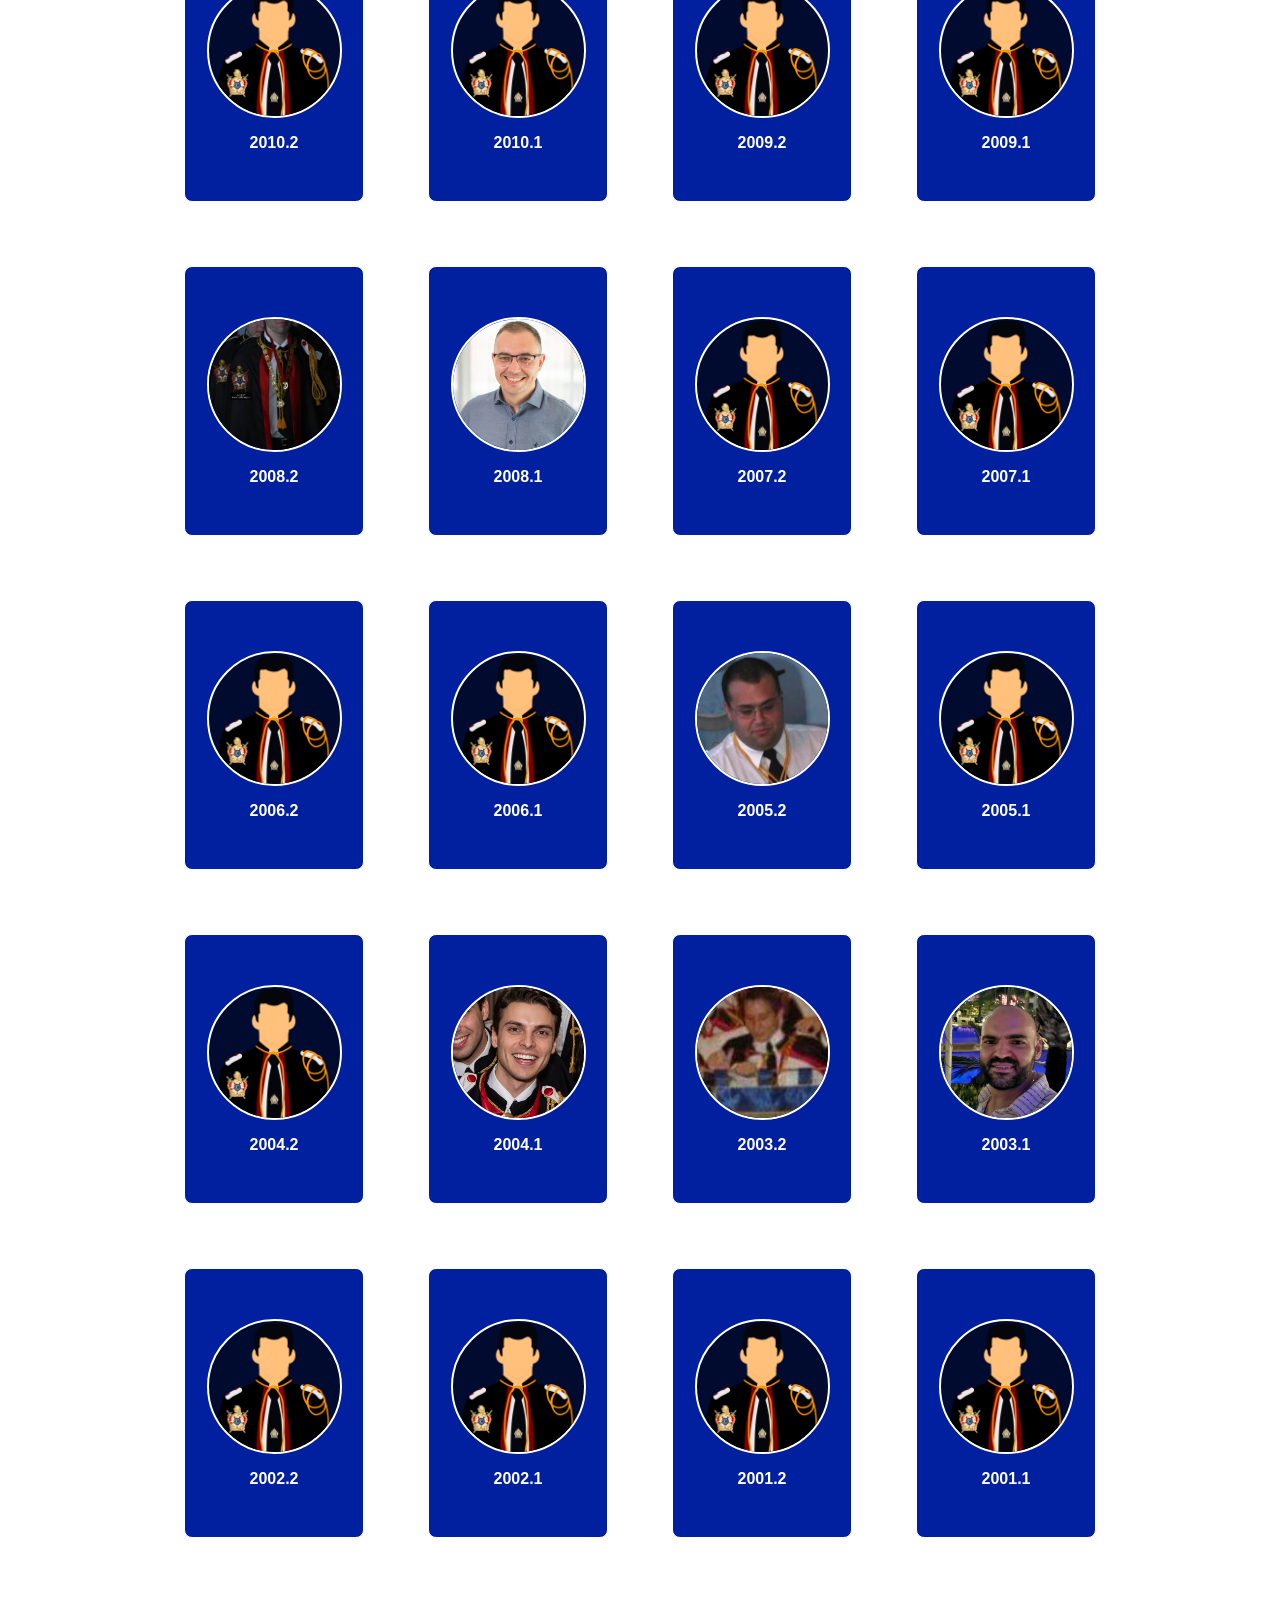
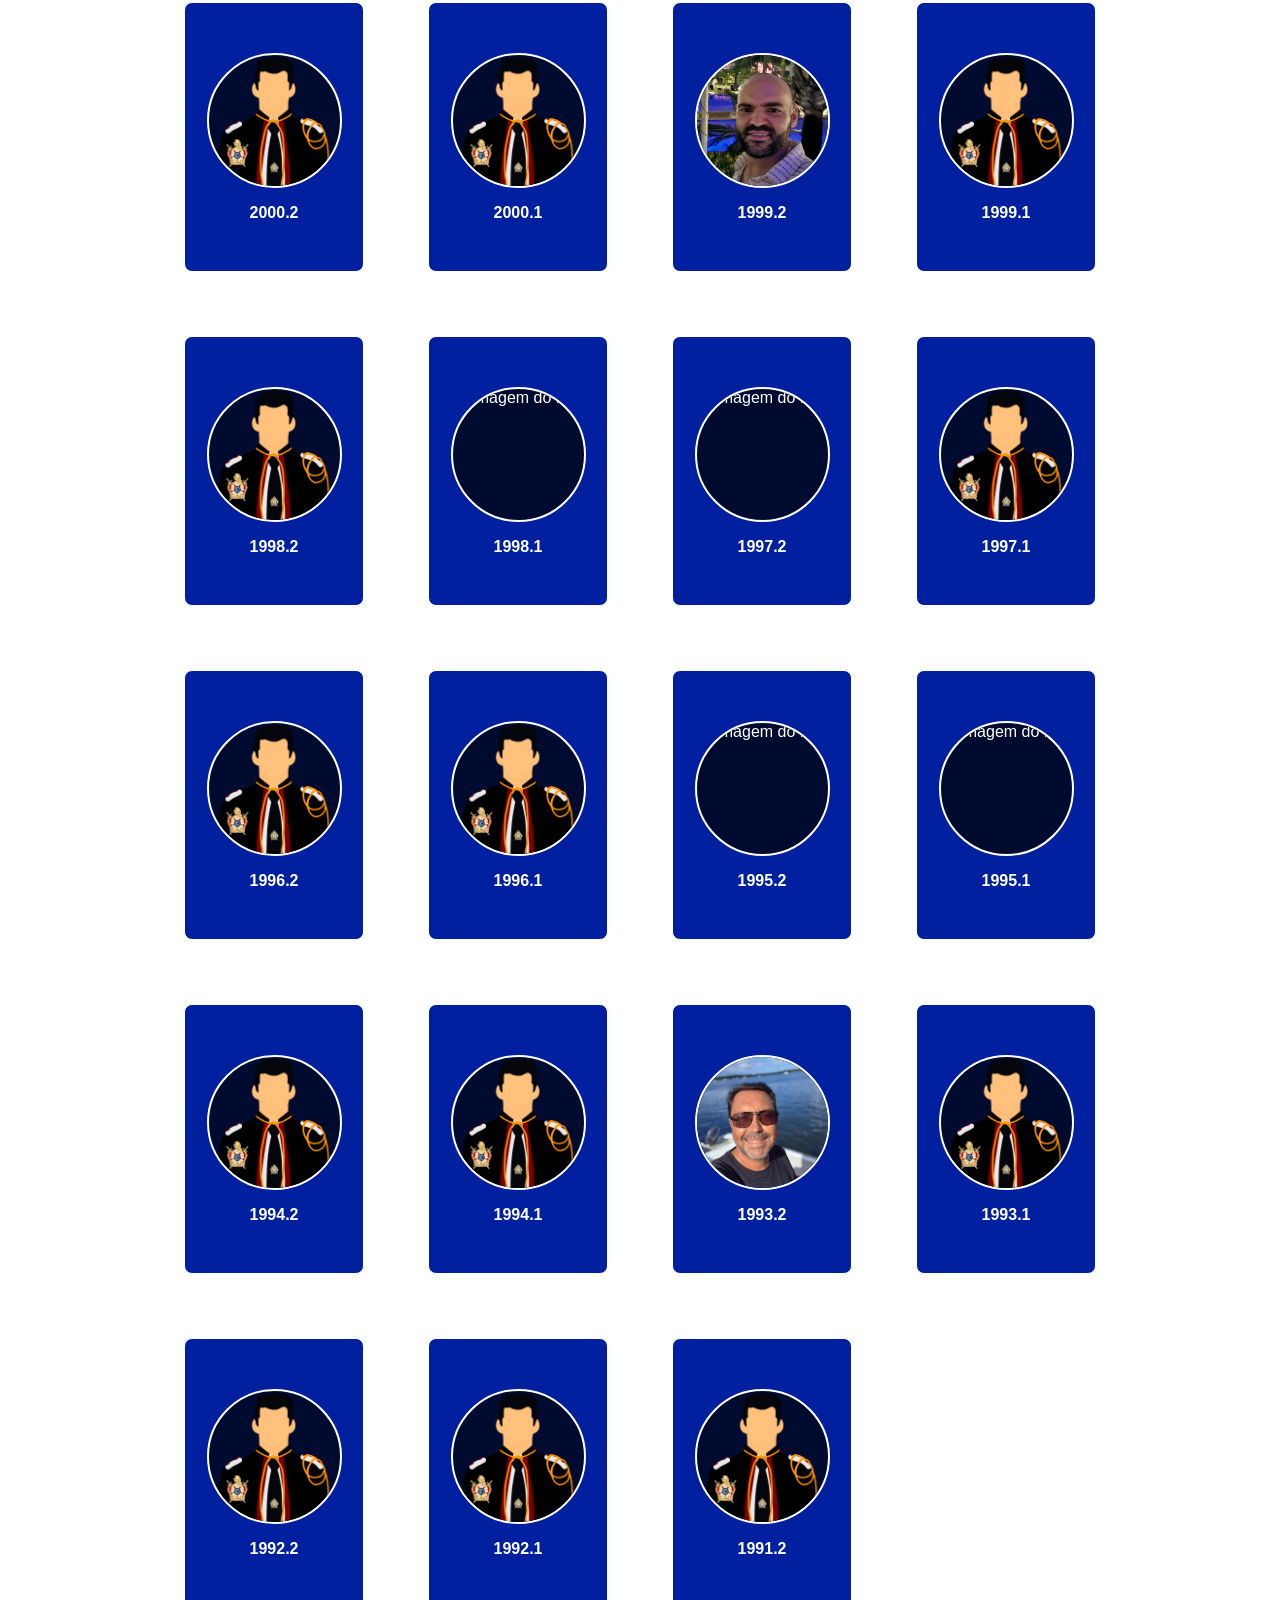
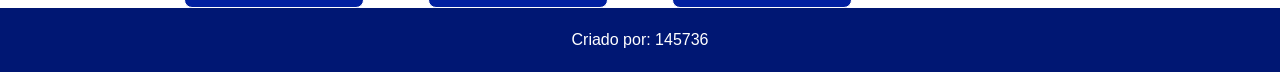
==== commit 06c9f1c5: "Maior parte das infos dadas" ====
--- a/index.html
+++ b/index.html
@@ -42,11 +42,11 @@
         <span>
             <!-- 2026 -->
             <div class="span" onclick="mySpan(2026.2)">
-                <img src="style/images/dm.png" alt="Imagem do MC">
+                <img src="style/images/mcs/Augusto de Aguiar Cordoni.jpeg" alt="Imagem do MC">
                 <h4>2026.2</h4>
             </div>
             <div class="span" onclick="mySpan(2026.1)">
-                <img src="style/images/dm.png" alt="Imagem do MC">
+                <img src="style/images/mcs/Bruno Eduardo Vieira.jpeg" alt="Imagem do MC">
                 <h4>2026.1</h4>
             </div>
 
@@ -56,7 +56,7 @@
                 <h4>2025.2</h4>
             </div>
             <div class="span" onclick="mySpan(2025.1)">
-                <img src="style/images/dm.png" alt="Imagem do MC">
+                <img src="style/images/mcs/Francisco Malischeski Schaurich.jpeg" alt="Imagem do MC">
                 <h4>2025.1</h4>
             </div>
 
@@ -66,13 +66,13 @@
                 <h4>2024.2</h4>
             </div>
             <div class="span" onclick="mySpan(2024.1)">
-                <img src="style/images/dm.png" alt="Imagem do MC">
+                <img src="style/images/mcs/Felipe Prada.jpeg" alt="Imagem do MC">
                 <h4>2024.1</h4>
             </div>
 
             <!-- 2023 -->
             <div class="span" onclick="mySpan(2023.2)">
-                <img src="style/images/dm.png" alt="Imagem do MC">
+                <img src="style/images/mcs/Rafael Teodoro de Moraes.jpeg" alt="Imagem do MC">
                 <h4>2023.2</h4>
             </div>
             <div class="span" onclick="mySpan(2023.1)">
@@ -86,7 +86,7 @@
                 <h4>2022.2</h4>
             </div>
             <div class="span" onclick="mySpan(2022.1)">
-                <img src="style/images/dm.png" alt="Imagem do MC">
+                <img src="style/images/mcs/Arthur Correia.jpeg" alt="Imagem do MC">
                 <h4>2022.1</h4>
             </div>
 
@@ -106,7 +106,7 @@
                 <h4>2020.2</h4>
             </div>
             <div class="span" onclick="mySpan(2020.1)">
-                <img src="style/images/dm.png" alt="Imagem do MC">
+                <img src="style/images/mcs/Luiz Vinícius de Andrade.jpeg" alt="Imagem do MC">
                 <h4>2020.1</h4>
             </div>
 
@@ -116,7 +116,7 @@
                 <h4>2019.2</h4>
             </div>
             <div class="span" onclick="mySpan(2019.1)">
-                <img src="style/images/dm.png" alt="Imagem do MC">
+                <img src="style/images/mcs/Matheus Bateli Neumann.jpeg" alt="Imagem do MC">
                 <h4>2019.1</h4>
             </div>
 
@@ -136,13 +136,13 @@
                 <h4>2017.2</h4>
             </div>
             <div class="span" onclick="mySpan(2017.1)">
-                <img src="style/images/dm.png" alt="Imagem do MC">
+                <img src="style/images/mcs/Jonathan Christopher Machado.jpeg" alt="Imagem do MC">
                 <h4>2017.1</h4>
             </div>
 
             <!-- 2016 -->
             <div class="span" onclick="mySpan(2016.2)">
-                <img src="style/images/dm.png" alt="Imagem do MC">
+                <img src="style/images/mcs/Rodrigo Alves Cavalcante.jpeg" alt="Imagem do MC">
                 <h4>2016.2</h4>
             </div>
             <div class="span" onclick="mySpan(2016.1)">
@@ -156,7 +156,7 @@
                 <h4>2015.2</h4>
             </div>
             <div class="span" onclick="mySpan(2015.1)">
-                <img src="style/images/dm.png" alt="Imagem do MC">
+                <img src="style/images/mcs/Gabriel Ghisi Philippi.jpeg" alt="Imagem do MC">
                 <h4>2015.1</h4>
             </div>
 
@@ -196,7 +196,7 @@
                 <h4>2011.2</h4>
             </div>
             <div class="span" onclick="mySpan(2011.1)">
-                <img src="style/images/dm.png" alt="Imagem do MC">
+                <img src="style/images/mcs/Carlos Eduardo Zuchetto Soares.jpeg" alt="Imagem do MC">
                 <h4>2011.1</h4>
             </div>
 
@@ -222,11 +222,11 @@
 
             <!-- 2008 -->
             <div class="span" onclick="mySpan(2008.2)">
-                <img src="style/images/dm.png" alt="Imagem do MC">
+                <img src="style/images/mcs/Alexander Franzmann Dürrewald.jpeg" alt="Imagem do MC">
                 <h4>2008.2</h4>
             </div>
             <div class="span" onclick="mySpan(2008.1)">
-                <img src="style/images/dm.png" alt="Imagem do MC">
+                <img src="style/images/mcs/Eduardo Roberto Rosa Junior.jpeg" alt="Imagem do MC">
                 <h4>2008.1</h4>
             </div>
 
@@ -252,7 +252,7 @@
 
             <!-- 2005 -->
             <div class="span" onclick="mySpan(2005.2)">
-            <img src="style/images/dm.png" alt="Imagem do MC">
+            <img src="style/images/mcs/Rodrigo Dos Santos.jpeg" alt="Imagem do MC">
             <h4>2005.2</h4>
             </div>
             <div class="span" onclick="mySpan(2005.1)">
@@ -272,11 +272,11 @@
 
             <!-- 2003 -->
             <div class="span" onclick="mySpan(2003.2)">
-            <img src="style/images/dm.png" alt="Imagem do MC">
+            <img src="style/images/mcs/Mauro Paes Jr.jpeg" alt="Imagem do MC">
             <h4>2003.2</h4>
             </div>
             <div class="span" onclick="mySpan(2003.1)">
-                <img src="style/images/dm.png" alt="Imagem do MC">
+                <img src="style/images//mcs/Luiz Antonio Sonagli.jpeg" alt="Imagem do MC">
                 <h4>2003.1</h4>
             </div>
 
@@ -312,7 +312,7 @@
 
             <!-- 1999 -->
             <div class="span" onclick="mySpan(1999.2)">
-            <img src="style/images/dm.png" alt="Imagem do MC">
+            <img src="style/images/mcs/Luiz Antonio Sonagli.jpeg" alt="Imagem do MC">
             <h4>1999.2</h4>
             </div>
             <div class="span" onclick="mySpan(1999.1)">
@@ -326,13 +326,13 @@
             <h4>1998.2</h4>
             </div>
             <div class="span" onclick="mySpan(1998.1)">
-                <img src="style/images/dm.png" alt="Imagem do MC">
+                <img src="style/images/mcs/Marco Aurélio Koerich.png" alt="Imagem do MC">
                 <h4>1998.1</h4>
             </div>
 
             <!-- 1997 -->
             <div class="span" onclick="mySpan(1997.2)">
-            <img src="style/images/dm.png" alt="Imagem do MC">
+            <img src="style/images/mcs/Marco Aurélio Koerich.png" alt="Imagem do MC">
             <h4>1997.2</h4>
             </div>
             <div class="span" onclick="mySpan(1997.1)">
@@ -352,11 +352,11 @@
 
             <!-- 1995 -->
             <div class="span" onclick="mySpan(1995.2)">
-            <img src="style/images/dm.png" alt="Imagem do MC">
+            <img src="style/images/mcs/Alex Caldeira.png" alt="Imagem do MC">
             <h4>1995.2</h4>
             </div>
             <div class="span" onclick="mySpan(1995.1)">
-                <img src="style/images/dm.png" alt="Imagem do MC">
+                <img src="style/images/mcs/Alex Caldeira.png" alt="Imagem do MC">
                 <h4>1995.1</h4>
             </div>
 
@@ -372,7 +372,7 @@
 
             <!-- 1993 -->
             <div class="span" onclick="mySpan(1993.2)">
-            <img src="style/images/dm.png" alt="Imagem do MC">
+            <img src="style/images/mcs/Fabiano Linhares.jpeg" alt="Imagem do MC">
             <h4>1993.2</h4>
             </div>
             <div class="span" onclick="mySpan(1993.1)">
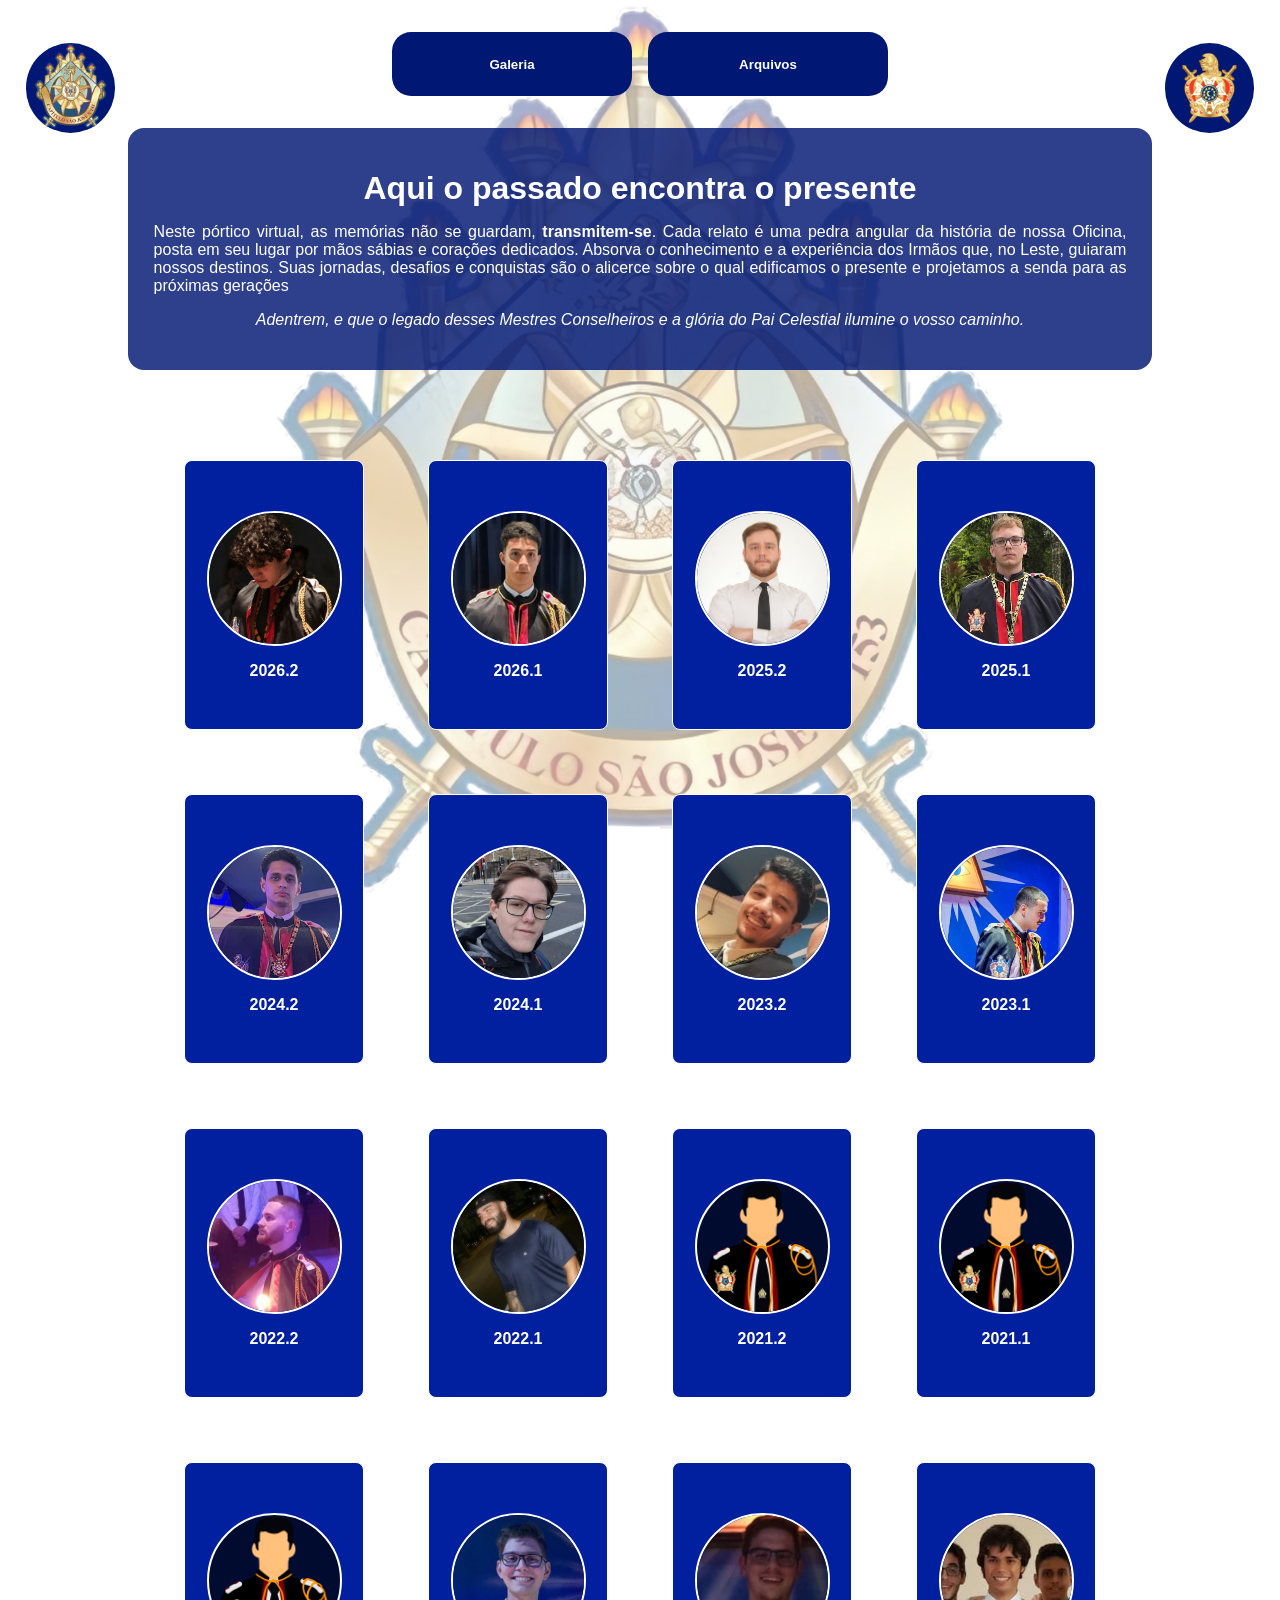
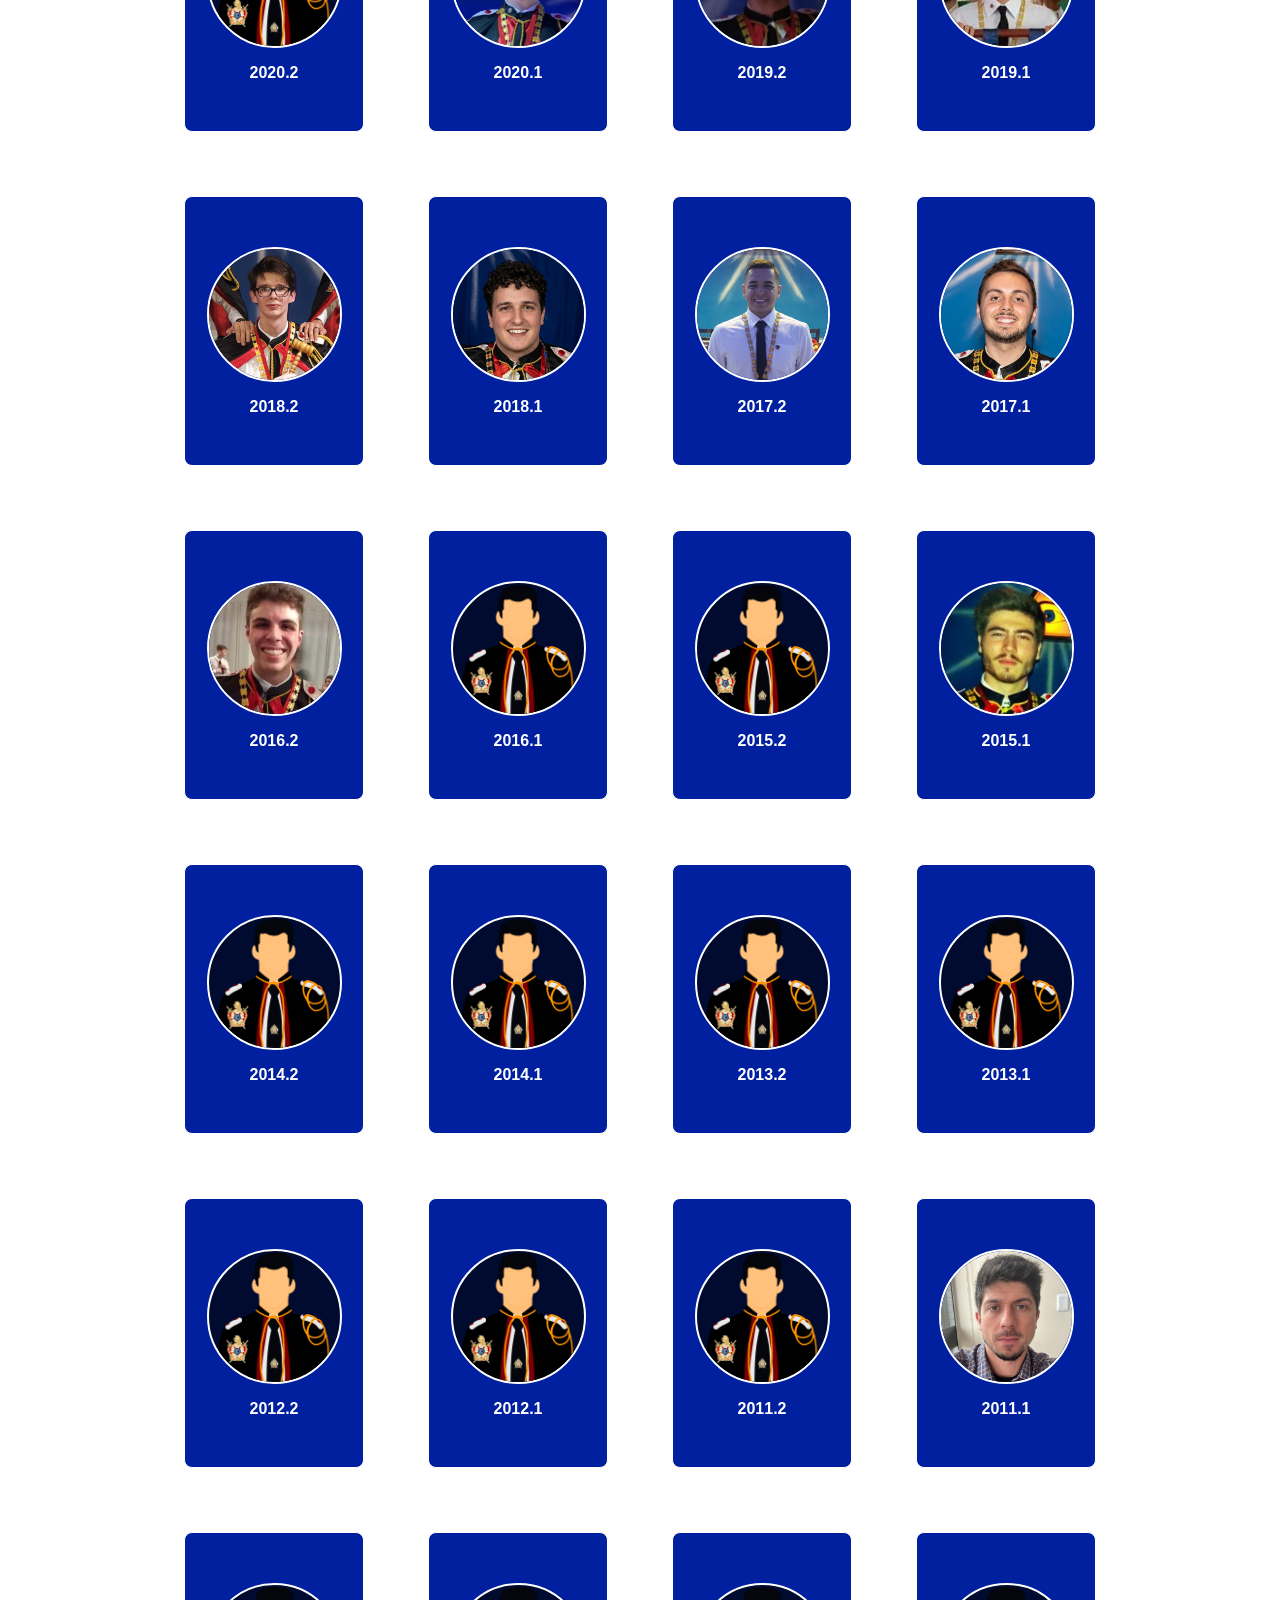
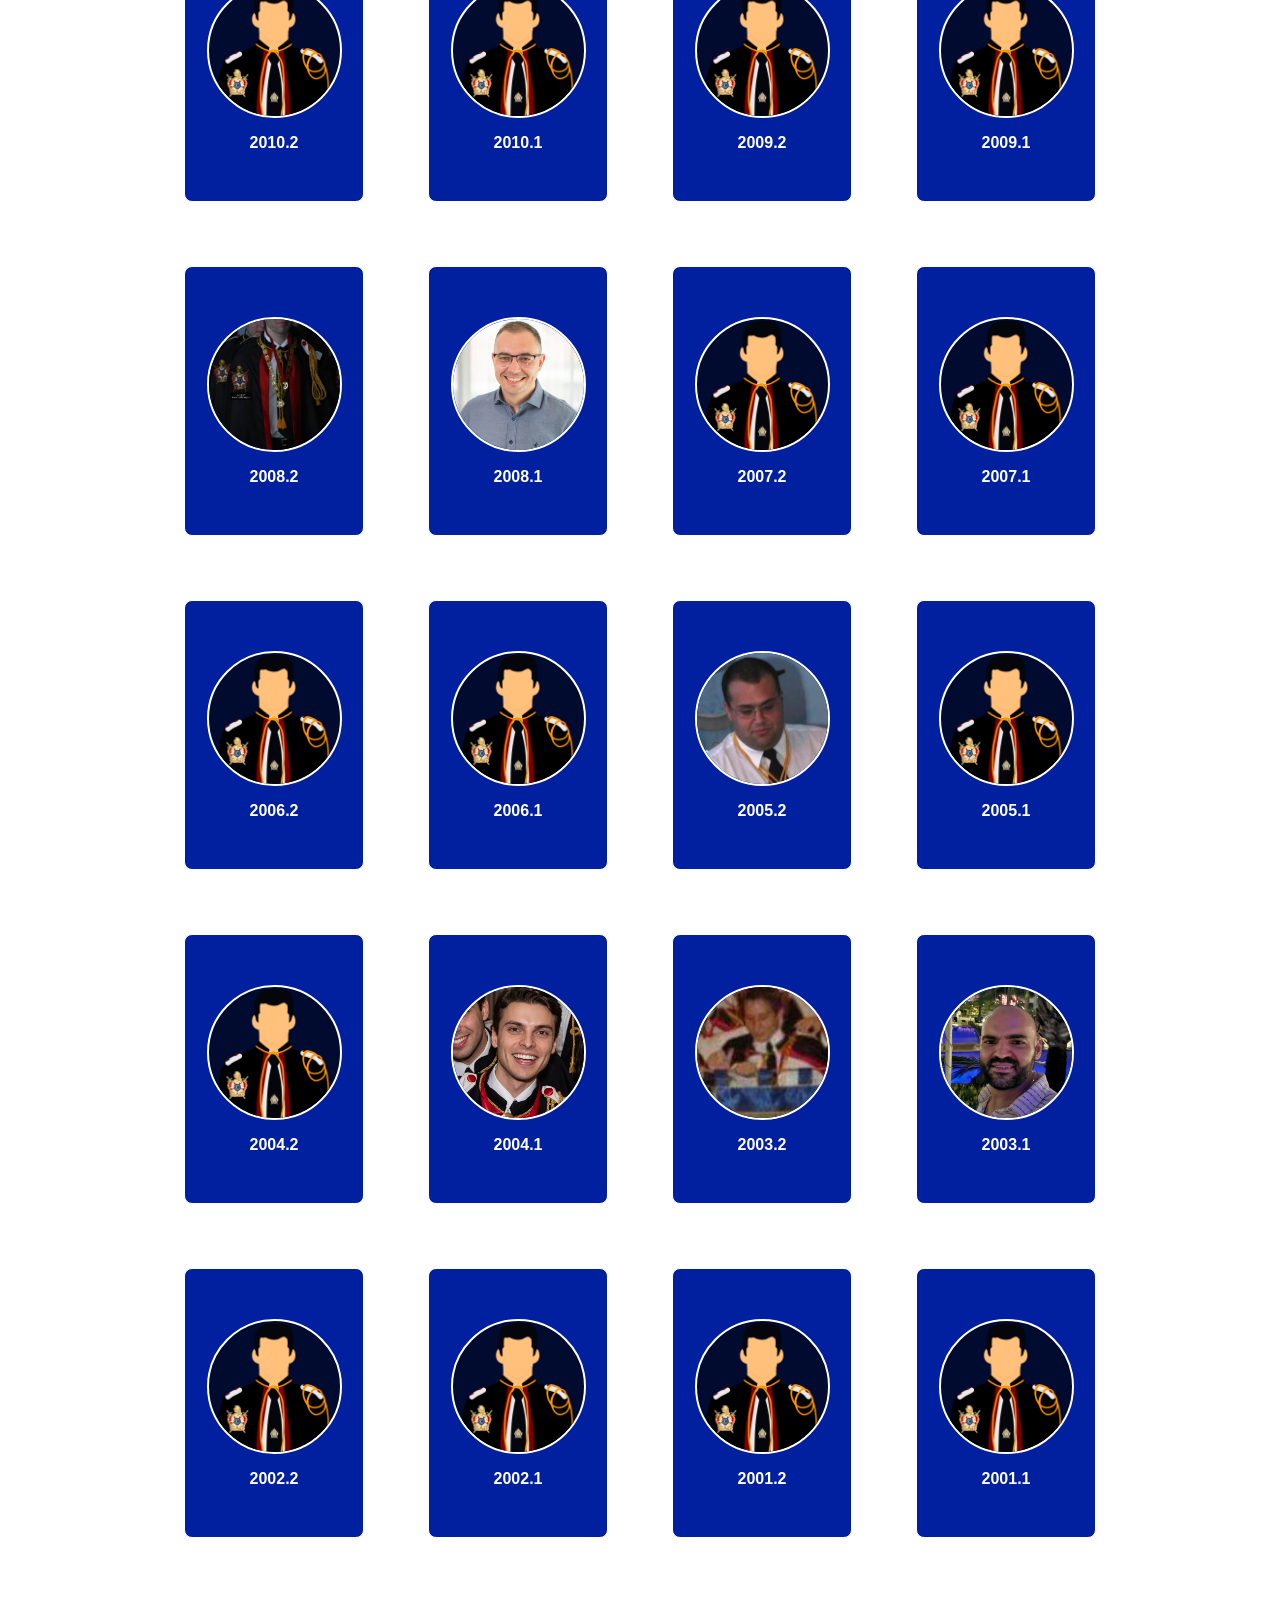
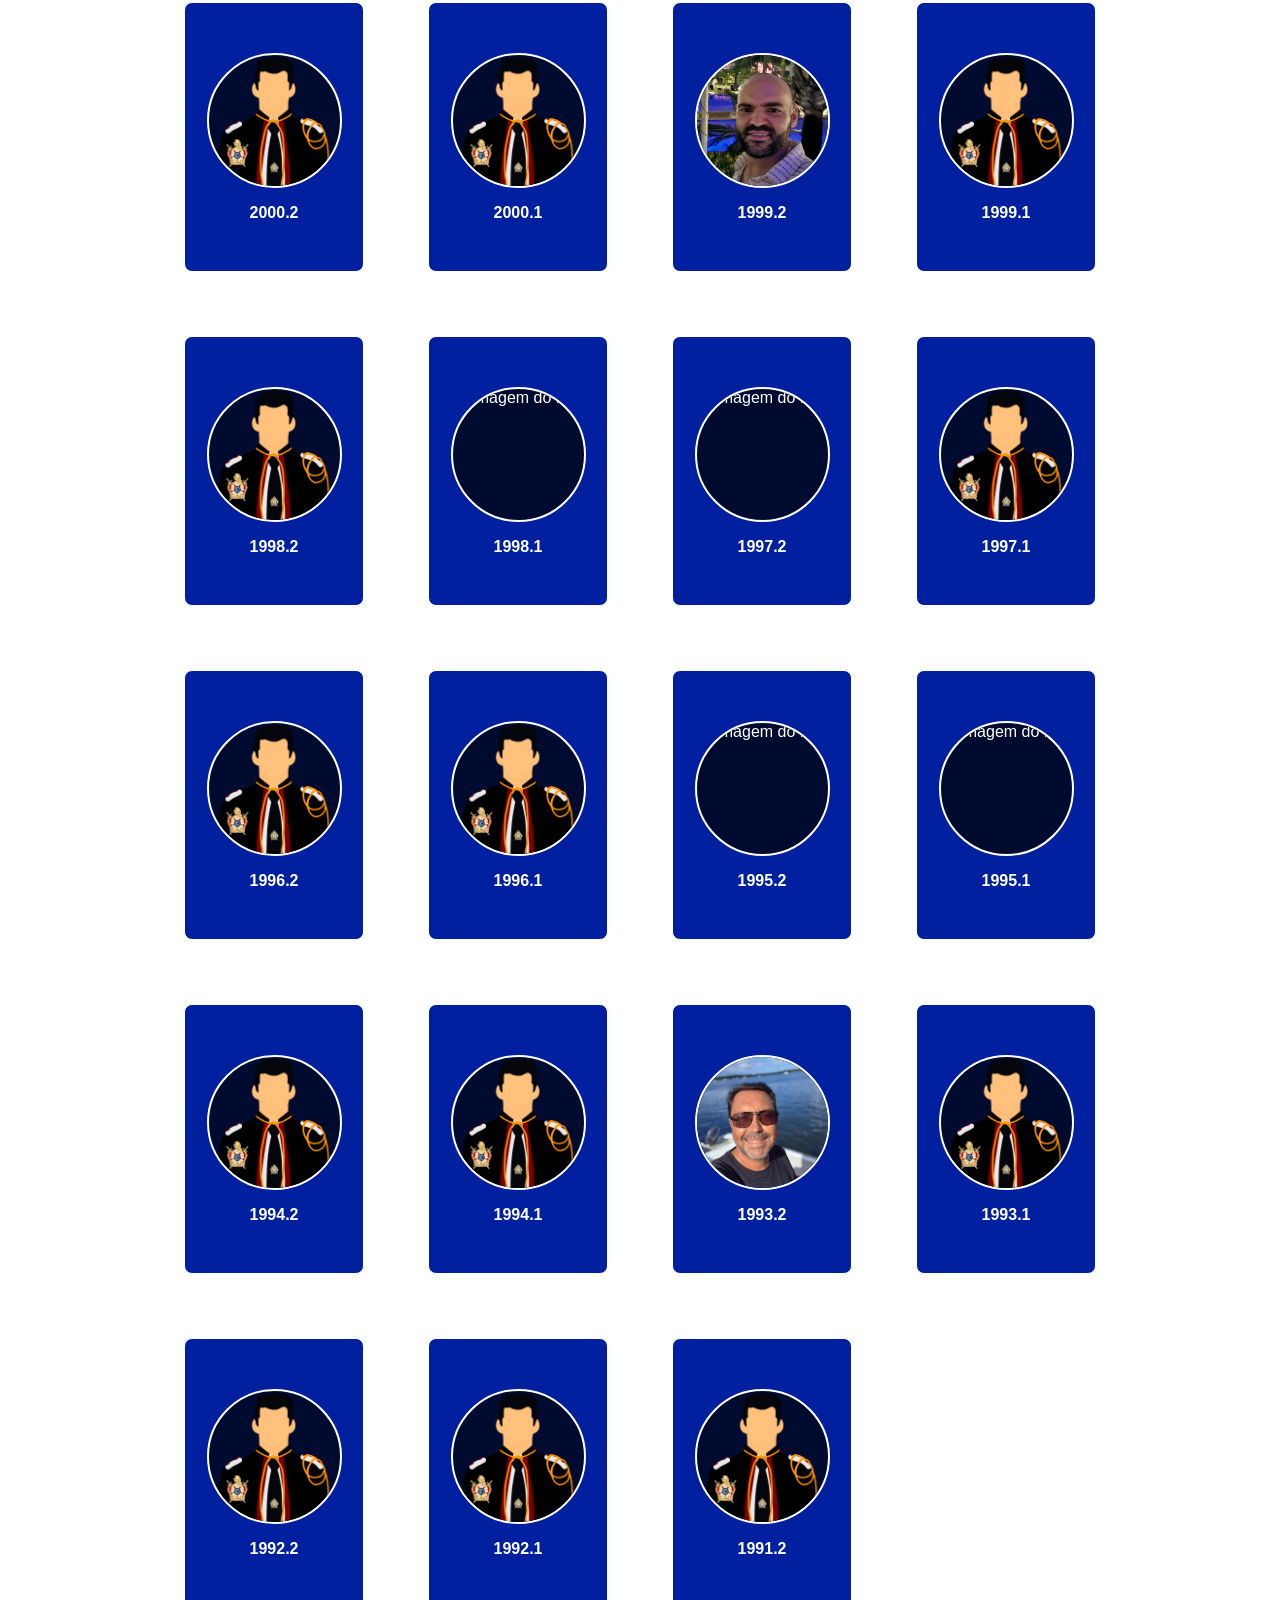
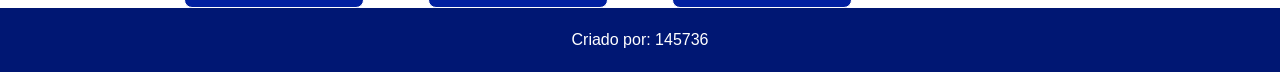
==== commit 0aab321a: "finaleira" ====
--- a/index.html
+++ b/index.html
@@ -112,7 +112,7 @@
 
             <!-- 2019 -->
             <div class="span" onclick="mySpan(2019.2)">
-                <img src="style/images/dm.png" alt="Imagem do MC">
+                <img src="style/images/mcs/Matheus Silveira da Silva.jpeg" alt="Imagem do MC">
                 <h4>2019.2</h4>
             </div>
             <div class="span" onclick="mySpan(2019.1)">
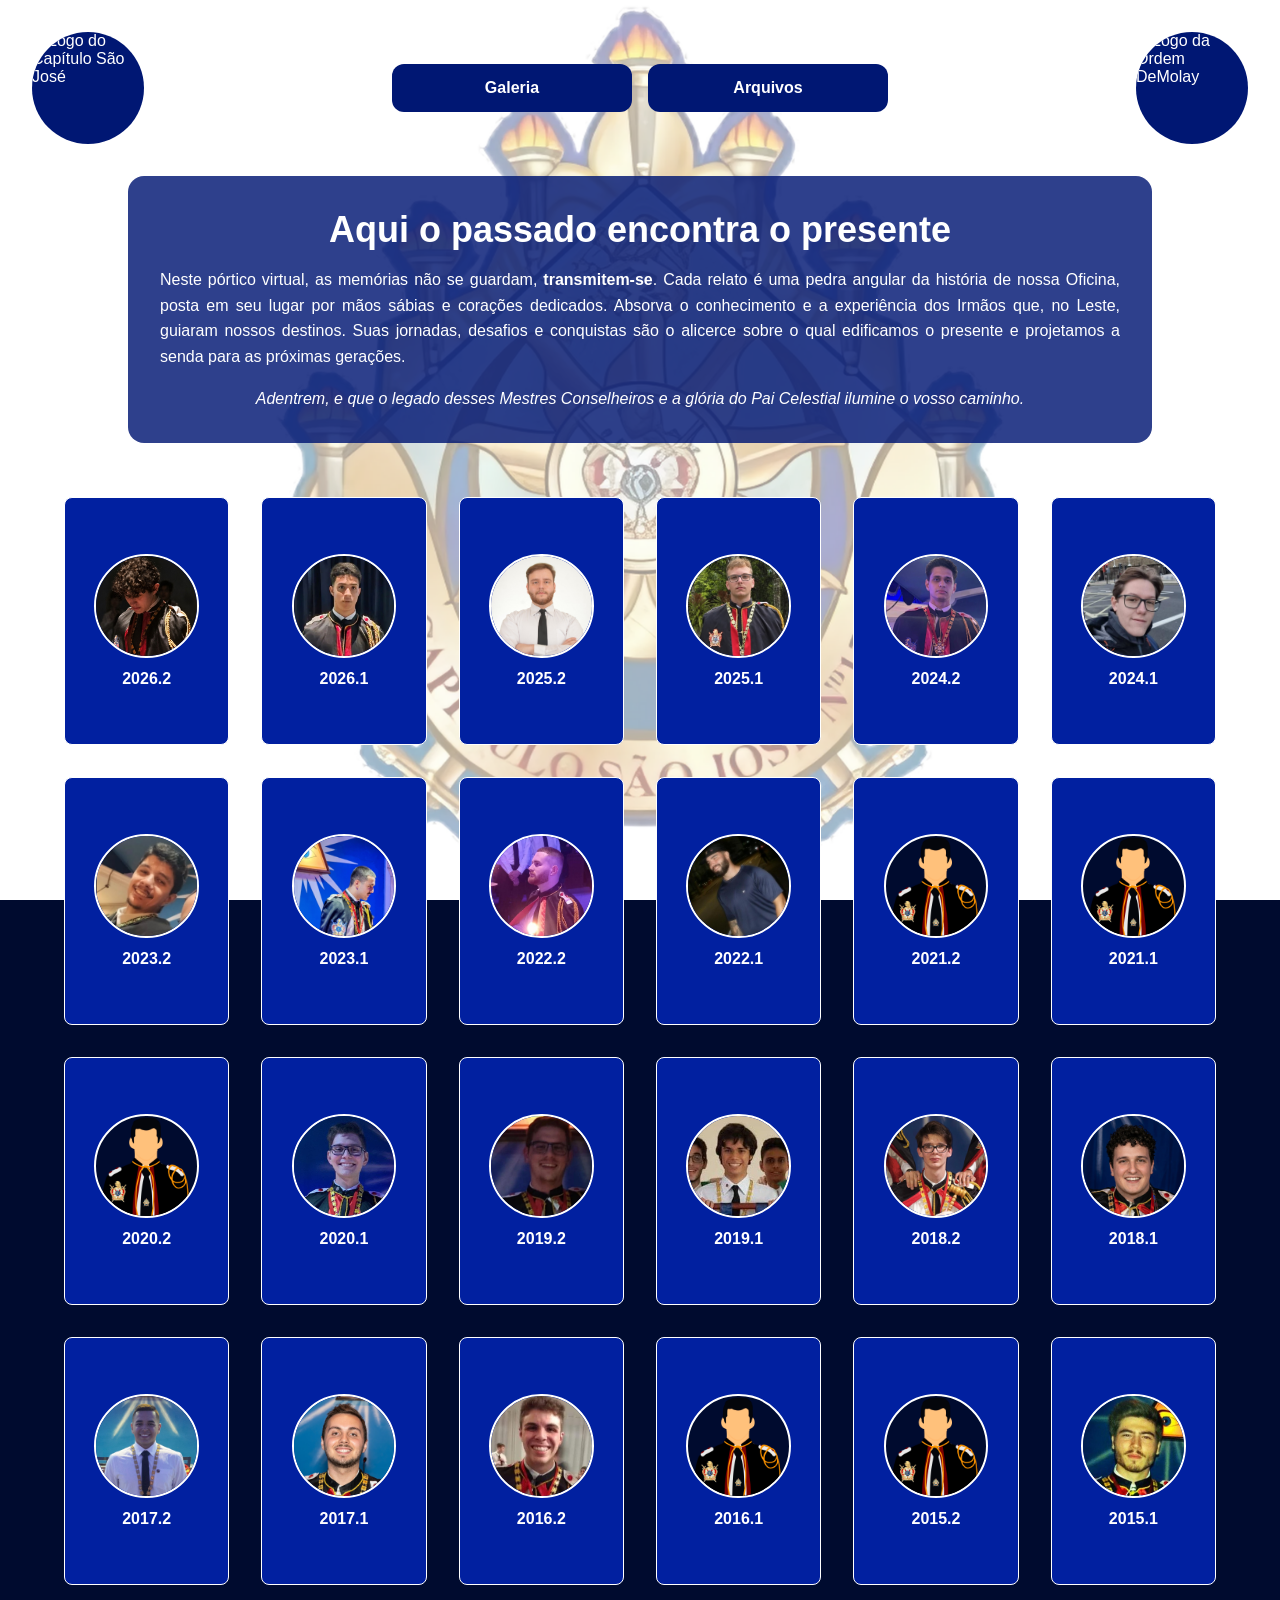
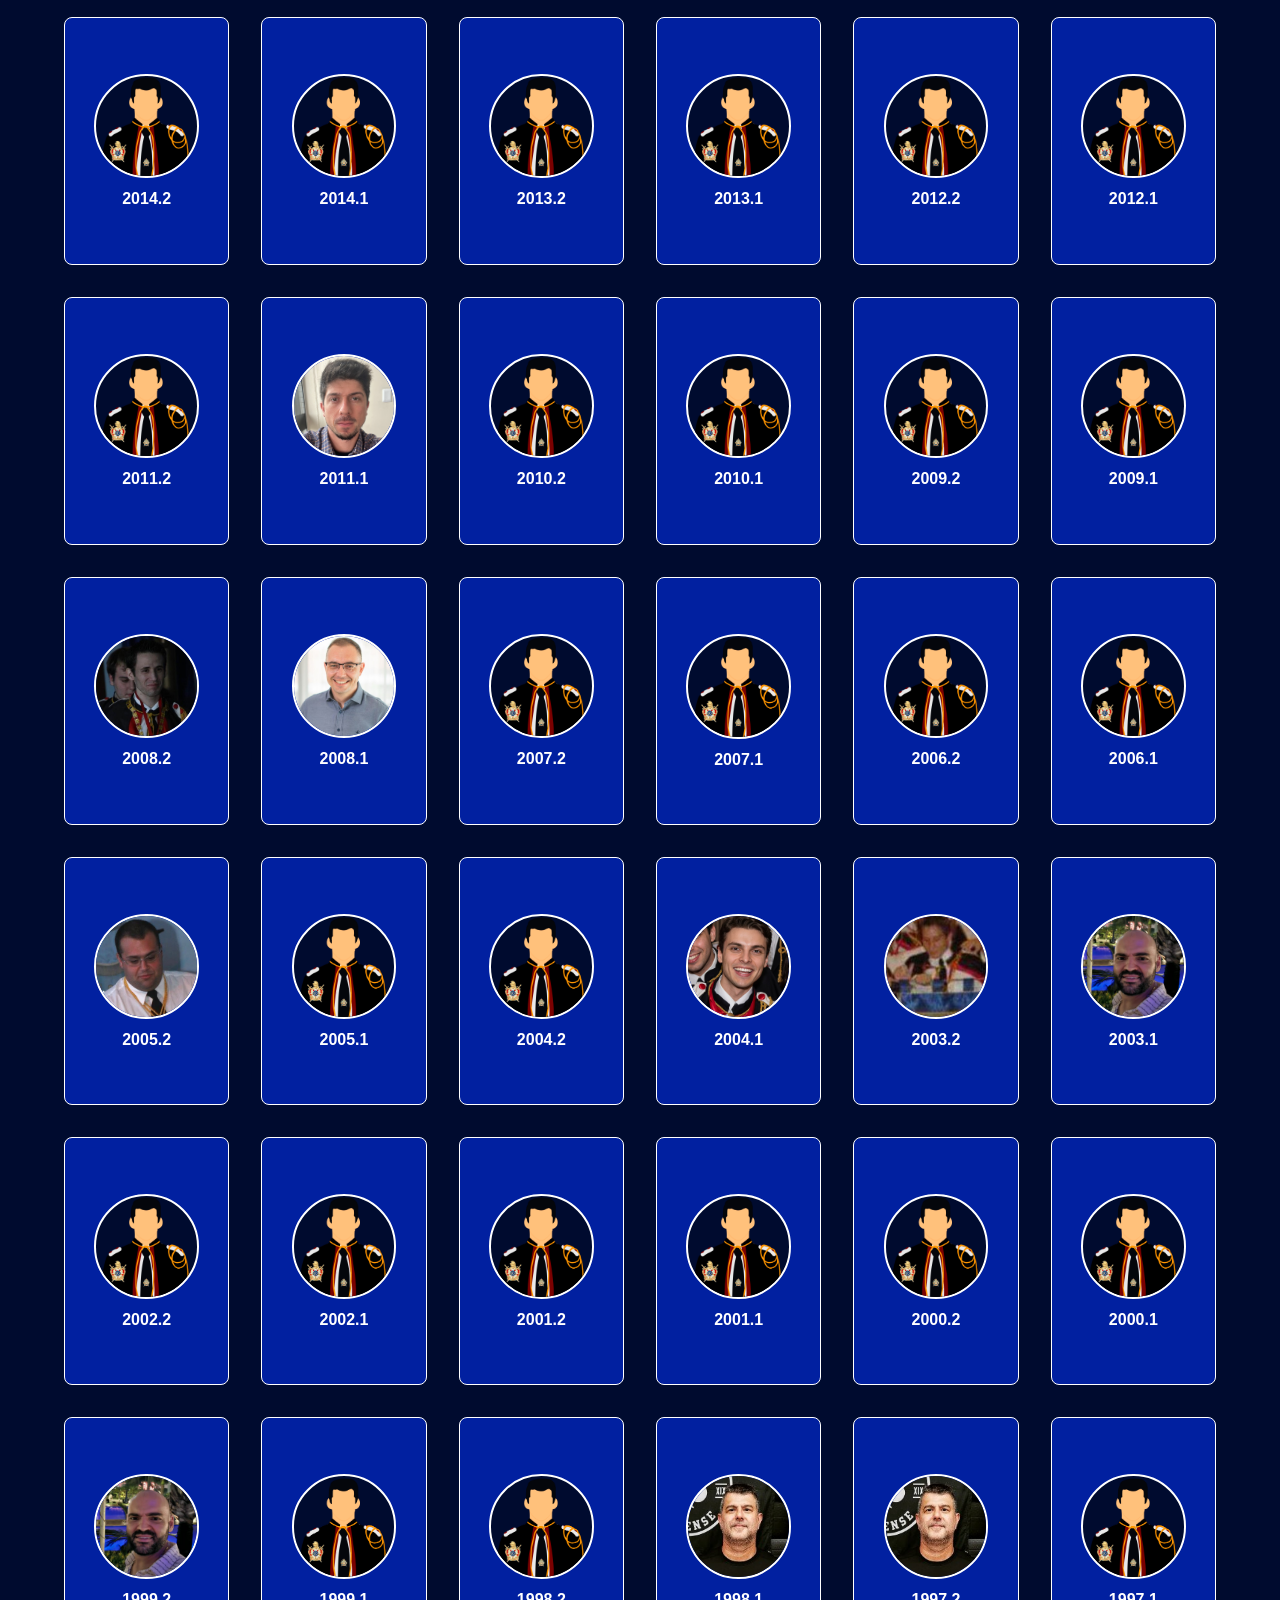
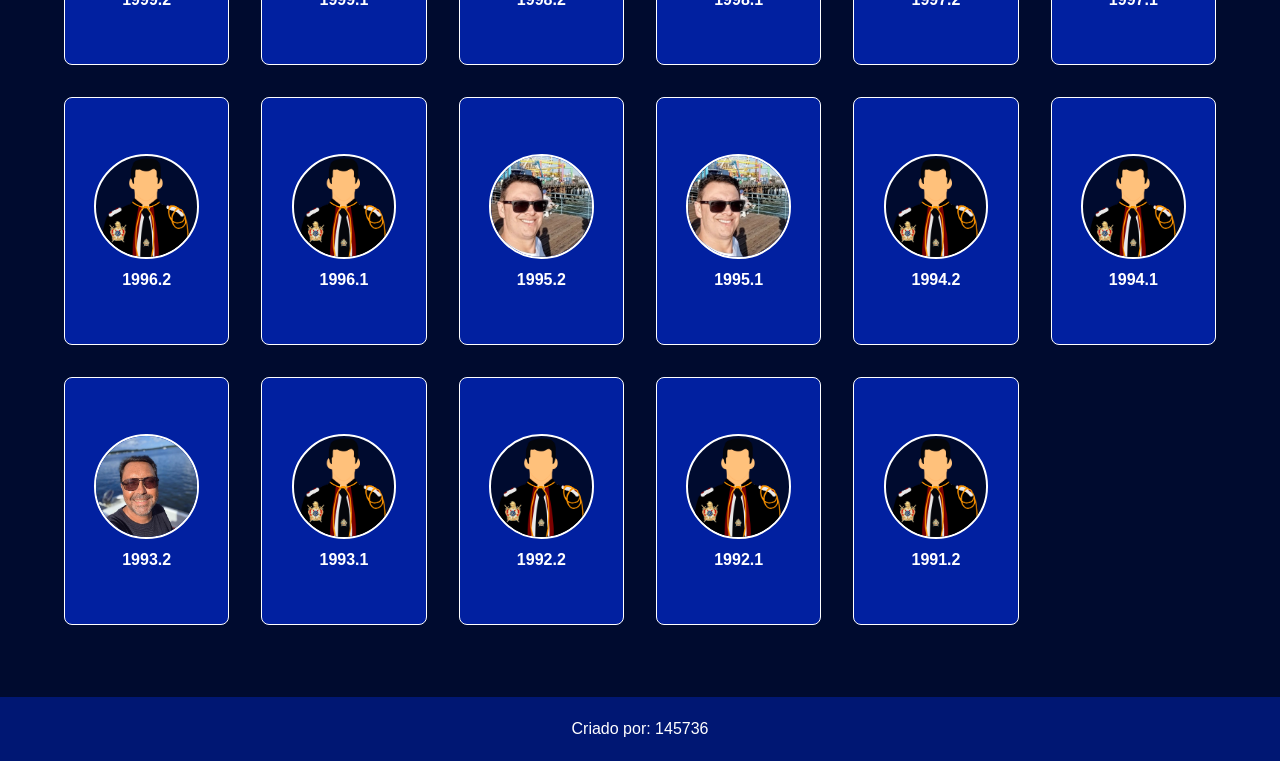
==== commit 6b0f652a: "Refatoração de estrutura e correção de bugs" ====
--- a/index.html
+++ b/index.html
@@ -1,406 +1,54 @@
-﻿<!DOCTYPE html>
+<!DOCTYPE html>
 <html lang="pt-br">
 
 <head>
     <meta charset="UTF-8">
-    <title>Capí­tulo SJ 153 - Galeria</title>
-    <link rel="stylesheet" href="style/general.css">
-
-
-    <link rel="shortcut icon" href="favicon-CP.ico" type="image/x-icon">
     <meta name="viewport" content="width=device-width, initial-scale=1.0">
     <meta name="color-scheme" content="light dark">
+    <title>Capítulo SJ 153 - Galeria</title>
+
+    <link rel="icon" href="images/icons/favicon-CP.ico" type="image/x-icon">
+    <link rel="stylesheet" href="css/general.css">
 </head>
 
 <body>
     <header>
-        <img src="style/images/favicon-CP.ico" alt="" class="logo" id="logo-CP">
-        <div class="center">
-            <button class="elements" disabled style="cursor: not-allowed;">Galeria</button>
-            <button class="elements" style="cursor: not-allowed;">Arquivos</button>
-        </div>
-        <img src="style/images/favicon-DM.ico" alt="" class="logo" id="logo-DM">
+        <img src="images/icons/favicon-CP.ico" alt="Logo do Capítulo São José" class="logo" id="logo-CP">
+
+        <nav class="center">
+            <button type="button" class="elements" disabled>Galeria</button>
+            <button type="button" class="elements" disabled>Arquivos</button>
+        </nav>
+
+        <img src="images/icons/favicon-DM.ico" alt="Logo da Ordem DeMolay" class="logo" id="logo-DM">
     </header>
 
-    
-    <div class="intro">
+    <section class="intro">
         <h1>Aqui o passado encontra o presente</h1>
-        <p>Neste pórtico virtual, as memórias não se guardam, <strong>transmitem-se</strong>. 
-            Cada relato é uma pedra angular da história de 
-            nossa Oficina, posta em seu lugar por mãos sábias e corações dedicados.
-            Absorva o conhecimento e a experiência dos Irmãos que, no Leste, 
-            guiaram nossos destinos. Suas jornadas, desafios e conquistas são 
-            o alicerce sobre o qual edificamos o presente e projetamos a 
-            senda para as próximas gerações
-            
-            <p style="font-style: italic;" font-size="5rem", id="footer">Adentrem, e que o legado desses Mestres Conselheiros e a glória do Pai Celestial ilumine o vosso caminho.</p>
+        <p>
+            Neste pórtico virtual, as memórias não se guardam, <strong>transmitem-se</strong>.
+            Cada relato é uma pedra angular da história de nossa Oficina, posta em seu lugar
+            por mãos sábias e corações dedicados. Absorva o conhecimento e a experiência dos
+            Irmãos que, no Leste, guiaram nossos destinos. Suas jornadas, desafios e conquistas
+            são o alicerce sobre o qual edificamos o presente e projetamos a senda para as
+            próximas gerações.
         </p>
-    </div>
+        <p class="intro-footer">
+            Adentrem, e que o legado desses Mestres Conselheiros e a glória do Pai Celestial
+            ilumine o vosso caminho.
+        </p>
+    </section>
 
     <main class="container">
-
-        <span>
-            <!-- 2026 -->
-            <div class="span" onclick="mySpan(2026.2)">
-                <img src="style/images/mcs/Augusto de Aguiar Cordoni.jpeg" alt="Imagem do MC">
-                <h4>2026.2</h4>
-            </div>
-            <div class="span" onclick="mySpan(2026.1)">
-                <img src="style/images/mcs/Bruno Eduardo Vieira.jpeg" alt="Imagem do MC">
-                <h4>2026.1</h4>
-            </div>
-
-            <!-- 2025 -->
-            <div class="span" onclick="mySpan(2025.2)">
-                <img src="style/images/mcs/Otávio Borges Leipnitz.jpeg" alt="Imagem do MC">
-                <h4>2025.2</h4>
-            </div>
-            <div class="span" onclick="mySpan(2025.1)">
-                <img src="style/images/mcs/Francisco Malischeski Schaurich.jpeg" alt="Imagem do MC">
-                <h4>2025.1</h4>
-            </div>
-
-            <!-- 2024 -->
-            <div class="span" onclick="mySpan(2024.2)">
-                <img src="style/images/mcs/Lucas Rezende Leal.jpeg" alt="Imagem do MC">
-                <h4>2024.2</h4>
-            </div>
-            <div class="span" onclick="mySpan(2024.1)">
-                <img src="style/images/mcs/Felipe Prada.jpeg" alt="Imagem do MC">
-                <h4>2024.1</h4>
-            </div>
-
-            <!-- 2023 -->
-            <div class="span" onclick="mySpan(2023.2)">
-                <img src="style/images/mcs/Rafael Teodoro de Moraes.jpeg" alt="Imagem do MC">
-                <h4>2023.2</h4>
-            </div>
-            <div class="span" onclick="mySpan(2023.1)">
-                <img src="style/images/mcs/Cauã Vargas Furtoso.jpeg" alt="Imagem do MC">
-                <h4>2023.1</h4>
-            </div>
-
-            <!-- 2022 -->
-            <div class="span" onclick="mySpan(2022.2)">
-                <img src="style/images/mcs/André Pinho Hillesheim.jpeg" alt="Imagem do MC">
-                <h4>2022.2</h4>
-            </div>
-            <div class="span" onclick="mySpan(2022.1)">
-                <img src="style/images/mcs/Arthur Correia.jpeg" alt="Imagem do MC">
-                <h4>2022.1</h4>
-            </div>
-
-            <!-- 2021 -->
-            <div class="span" onclick="mySpan(2021.2)">
-                <img src="style/images/dm.png" alt="Imagem do MC">
-                <h4>2021.2</h4>
-            </div>
-            <div class="span" onclick="mySpan(2021.1)">
-                <img src="style/images/dm.png" alt="Imagem do MC">
-                <h4>2021.1</h4>
-            </div>
-
-            <!-- 2020 -->
-            <div class="span" onclick="mySpan(2020.2)">
-                <img src="style/images/dm.png" alt="Imagem do MC">
-                <h4>2020.2</h4>
-            </div>
-            <div class="span" onclick="mySpan(2020.1)">
-                <img src="style/images/mcs/Luiz Vinícius de Andrade.jpeg" alt="Imagem do MC">
-                <h4>2020.1</h4>
-            </div>
-
-            <!-- 2019 -->
-            <div class="span" onclick="mySpan(2019.2)">
-                <img src="style/images/mcs/Matheus Silveira da Silva.jpeg" alt="Imagem do MC">
-                <h4>2019.2</h4>
-            </div>
-            <div class="span" onclick="mySpan(2019.1)">
-                <img src="style/images/mcs/Matheus Bateli Neumann.jpeg" alt="Imagem do MC">
-                <h4>2019.1</h4>
-            </div>
-
-            <!-- 2018 -->
-            <div class="span" onclick="mySpan(2018.2)">
-                <img src="style/images/mcs/Vinicius Ross Adriano.jpeg" alt="Imagem do MC">
-                <h4>2018.2</h4>
-            </div>
-            <div class="span" onclick="mySpan(2018.1)">
-                <img src="style/images/mcs/Gabriel Vinicius Malischeski.jpeg" alt="Imagem do MC">
-                <h4>2018.1</h4>
-            </div>
-
-            <!-- 2017 -->
-            <div class="span" onclick="mySpan(2017.2)">
-                <img src="style/images/mcs/Lucas da Silva Souza Ferreira.jpeg" alt="Imagem do MC">
-                <h4>2017.2</h4>
-            </div>
-            <div class="span" onclick="mySpan(2017.1)">
-                <img src="style/images/mcs/Jonathan Christopher Machado.jpeg" alt="Imagem do MC">
-                <h4>2017.1</h4>
-            </div>
-
-            <!-- 2016 -->
-            <div class="span" onclick="mySpan(2016.2)">
-                <img src="style/images/mcs/Rodrigo Alves Cavalcante.jpeg" alt="Imagem do MC">
-                <h4>2016.2</h4>
-            </div>
-            <div class="span" onclick="mySpan(2016.1)">
-                <img src="style/images/dm.png" alt="Imagem do MC">
-                <h4>2016.1</h4>
-            </div>
-
-            <!-- 2015 -->
-            <div class="span" onclick="mySpan(2015.2)">
-                <img src="style/images/dm.png" alt="Imagem do MC">
-                <h4>2015.2</h4>
-            </div>
-            <div class="span" onclick="mySpan(2015.1)">
-                <img src="style/images/mcs/Gabriel Ghisi Philippi.jpeg" alt="Imagem do MC">
-                <h4>2015.1</h4>
-            </div>
-
-            <!-- 2014 -->
-            <div class="span" onclick="mySpan(2014.2)">
-                <img src="style/images/dm.png" alt="Imagem do MC">
-                <h4>2014.2</h4>
-            </div>
-            <div class="span" onclick="mySpan(2014.1)">
-                <img src="style/images/dm.png" alt="Imagem do MC">
-                <h4>2014.1</h4>
-            </div>
-
-            <!-- 2013 -->
-            <div class="span" onclick="mySpan(2013.2)">
-                <img src="style/images/dm.png" alt="Imagem do MC">
-                <h4>2013.2</h4>
-            </div>
-            <div class="span" onclick="mySpan(2013.1)">
-                <img src="style/images/dm.png" alt="Imagem do MC">
-                <h4>2013.1</h4>
-            </div>
-
-            <!-- 2012 -->
-            <div class="span" onclick="mySpan(2012.2)">
-                <img src="style/images/dm.png" alt="Imagem do MC">
-                <h4>2012.2</h4>
-            </div>
-            <div class="span" onclick="mySpan(2012.1)">
-                <img src="style/images/dm.png" alt="Imagem do MC">
-                <h4>2012.1</h4>
-            </div>
-
-            <!-- 2011 -->
-            <div class="span" onclick="mySpan(2011.2)">
-                <img src="style/images/dm.png" alt="Imagem do MC">
-                <h4>2011.2</h4>
-            </div>
-            <div class="span" onclick="mySpan(2011.1)">
-                <img src="style/images/mcs/Carlos Eduardo Zuchetto Soares.jpeg" alt="Imagem do MC">
-                <h4>2011.1</h4>
-            </div>
-
-            <!-- 2010 -->
-            <div class="span" onclick="mySpan(2010.2)">
-                <img src="style/images/dm.png" alt="Imagem do MC">
-                <h4>2010.2</h4>
-            </div>
-            <div class="span" onclick="mySpan(2010.1)">
-                <img src="style/images/dm.png" alt="Imagem do MC">
-                <h4>2010.1</h4>
-            </div>
-
-            <!-- 2009 -->
-            <div class="span" onclick="mySpan(2009.2)">
-                <img src="style/images/dm.png" alt="Imagem do MC">
-                <h4>2009.2</h4>
-            </div>
-            <div class="span" onclick="mySpan(2009.1)">
-                <img src="style/images/dm.png" alt="Imagem do MC">
-                <h4>2009.1</h4>
-            </div>
-
-            <!-- 2008 -->
-            <div class="span" onclick="mySpan(2008.2)">
-                <img src="style/images/mcs/Alexander Franzmann Dürrewald.jpeg" alt="Imagem do MC">
-                <h4>2008.2</h4>
-            </div>
-            <div class="span" onclick="mySpan(2008.1)">
-                <img src="style/images/mcs/Eduardo Roberto Rosa Junior.jpeg" alt="Imagem do MC">
-                <h4>2008.1</h4>
-            </div>
-
-            <!-- 2007 -->
-            <div class="span" onclick="mySpan(2007.2)">
-                <img src="style/images/dm.png" alt="Imagem do MC">
-                <h4>2007.2</h4>
-            </div>
-            <div class="span" onclick="mySpan(2007.1)">
-                <img src="style/images/dm.png" alt="Imagem do MC">
-                <h4>2007.1</h4>
-            </div>
-
-            <!-- 2006 -->
-            <div class="span" onclick="mySpan(2006.2)">
-                <img src="style/images/dm.png" alt="Imagem do MC">
-                <h4>2006.2</h4>
-            </div>
-            <div class="span" onclick="mySpan(2006.1)">
-                <img src="style/images/dm.png" alt="Imagem do MC">
-                <h4>2006.1</h4>
-            </div>
-
-            <!-- 2005 -->
-            <div class="span" onclick="mySpan(2005.2)">
-            <img src="style/images/mcs/Rodrigo Dos Santos.jpeg" alt="Imagem do MC">
-            <h4>2005.2</h4>
-            </div>
-            <div class="span" onclick="mySpan(2005.1)">
-                <img src="style/images/dm.png" alt="Imagem do MC">
-                <h4>2005.1</h4>
-            </div>
-
-            <!-- 2004 -->
-            <div class="span" onclick="mySpan(2004.2)">
-            <img src="style/images/dm.png" alt="Imagem do MC">
-            <h4>2004.2</h4>
-            </div>
-            <div class="span" onclick="mySpan(2004.1)">
-                <img src="style/images/mcs/Ney Muller.jpeg" alt="Imagem do MC">
-                <h4>2004.1</h4>
-            </div>
-
-            <!-- 2003 -->
-            <div class="span" onclick="mySpan(2003.2)">
-            <img src="style/images/mcs/Mauro Paes Jr.jpeg" alt="Imagem do MC">
-            <h4>2003.2</h4>
-            </div>
-            <div class="span" onclick="mySpan(2003.1)">
-                <img src="style/images//mcs/Luiz Antonio Sonagli.jpeg" alt="Imagem do MC">
-                <h4>2003.1</h4>
-            </div>
-
-            <!-- 2002 -->
-            <div class="span" onclick="mySpan(2002.2)">
-            <img src="style/images/dm.png" alt="Imagem do MC">
-            <h4>2002.2</h4>
-            </div>
-            <div class="span" onclick="mySpan(2002.1)">
-                <img src="style/images/dm.png" alt="Imagem do MC">
-                <h4>2002.1</h4>
-            </div>
-
-            <!-- 2001 -->
-            <div class="span" onclick="mySpan(2001.2)">
-            <img src="style/images/dm.png" alt="Imagem do MC">
-            <h4>2001.2</h4>
-            </div>
-            <div class="span" onclick="mySpan(2001.1)">
-                <img src="style/images/dm.png" alt="Imagem do MC">
-                <h4>2001.1</h4>
-            </div>
-
-            <!-- 2000 -->
-            <div class="span" onclick="mySpan(2000.2)">
-            <img src="style/images/dm.png" alt="Imagem do MC">
-            <h4>2000.2</h4>
-            </div>
-            <div class="span" onclick="mySpan(2000.1)">
-                <img src="style/images/dm.png" alt="Imagem do MC">
-                <h4>2000.1</h4>
-            </div>
-
-            <!-- 1999 -->
-            <div class="span" onclick="mySpan(1999.2)">
-            <img src="style/images/mcs/Luiz Antonio Sonagli.jpeg" alt="Imagem do MC">
-            <h4>1999.2</h4>
-            </div>
-            <div class="span" onclick="mySpan(1999.1)">
-                <img src="style/images/dm.png" alt="Imagem do MC">
-                <h4>1999.1</h4>
-            </div>
-
-            <!-- 1998 -->
-            <div class="span" onclick="mySpan(1998.2)">
-            <img src="style/images/dm.png" alt="Imagem do MC">
-            <h4>1998.2</h4>
-            </div>
-            <div class="span" onclick="mySpan(1998.1)">
-                <img src="style/images/mcs/Marco Aurélio Koerich.png" alt="Imagem do MC">
-                <h4>1998.1</h4>
-            </div>
-
-            <!-- 1997 -->
-            <div class="span" onclick="mySpan(1997.2)">
-            <img src="style/images/mcs/Marco Aurélio Koerich.png" alt="Imagem do MC">
-            <h4>1997.2</h4>
-            </div>
-            <div class="span" onclick="mySpan(1997.1)">
-                <img src="style/images/dm.png" alt="Imagem do MC">
-                <h4>1997.1</h4>
-            </div>
-
-            <!-- 1996 -->
-            <div class="span" onclick="mySpan(1996.2)">
-            <img src="style/images/dm.png" alt="Imagem do MC">
-            <h4>1996.2</h4>
-            </div>
-            <div class="span" onclick="mySpan(1996.1)">
-                <img src="style/images/dm.png" alt="Imagem do MC">
-                <h4>1996.1</h4>
-            </div>
-
-            <!-- 1995 -->
-            <div class="span" onclick="mySpan(1995.2)">
-            <img src="style/images/mcs/Alex Caldeira.png" alt="Imagem do MC">
-            <h4>1995.2</h4>
-            </div>
-            <div class="span" onclick="mySpan(1995.1)">
-                <img src="style/images/mcs/Alex Caldeira.png" alt="Imagem do MC">
-                <h4>1995.1</h4>
-            </div>
-
-            <!-- 1994 -->
-            <div class="span" onclick="mySpan(1994.2)">
-            <img src="style/images/dm.png" alt="Imagem do MC">
-            <h4>1994.2</h4>
-            </div>
-            <div class="span" onclick="mySpan(1994.1)">
-                <img src="style/images/dm.png" alt="Imagem do MC">
-                <h4>1994.1</h4>
-            </div>
-
-            <!-- 1993 -->
-            <div class="span" onclick="mySpan(1993.2)">
-            <img src="style/images/mcs/Fabiano Linhares.jpeg" alt="Imagem do MC">
-            <h4>1993.2</h4>
-            </div>
-            <div class="span" onclick="mySpan(1993.1)">
-                <img src="style/images/dm.png" alt="Imagem do MC">
-                <h4>1993.1</h4>
-            </div>
-
-            <!-- 1992 -->
-            <div class="span" onclick="mySpan(1992.2)">
-            <img src="style/images/dm.png" alt="Imagem do MC">
-            <h4>1992.2</h4>
-            </div>
-            <div class="span" onclick="mySpan(1992.1)">
-                <img src="style/images/dm.png" alt="Imagem do MC">
-                <h4>1992.1</h4>
-            </div>
-
-            <!-- 1991 -->
-            <div class="span" onclick="mySpan(1991.2)">
-            <img src="style/images/dm.png" alt="Imagem do MC">
-                <h4>1991.2</h4>
-            </div>
-        
-        </main>
+        <!-- Os cards são gerados por js/main.js a partir de js/gestoes.json -->
+        <div id="grid" class="grid" aria-live="polite">
+            <noscript>Ative o JavaScript para visualizar a galeria.</noscript>
+        </div>
+    </main>
 
     <footer>Criado por: 145736</footer>
 
-    <script src="script/script.js"></script>
+    <script src="js/main.js" defer></script>
 </body>
 
 </html>
--- a/css/general.css
+++ b/css/general.css
@@ -0,0 +1,333 @@
+/*
+  Índice
+  1. Variáveis (tema escuro = padrão, tema claro = override)
+  2. Base
+  3. Header
+  4. Introdução
+  5. Galeria (grid + cards)
+  6. Modal
+  7. Footer
+*/
+
+/* ========== 1. Variáveis ========== */
+
+:root {
+    --brand-primary: #001773;
+    --brand-primary-deep: #000b2f;
+    --text-primary: #111111;
+    --text-on-brand: #ffffff;
+    --card-bg: #ffffff;
+    --card-border: #000000;
+    --intro-bg: rgba(0, 23, 115, 0.82);
+    --popup-bg: #000b2f;
+    --popup-text: #ffffff;
+    --overlay-bg: rgba(0, 0, 0, 0.65);
+    --footer-bg: var(--brand-primary-deep);
+    --focus-ring: #7aa2ff;
+    --body-bg-image: url('../images/backgrounds/background-dark-mode.png');
+}
+
+@media (prefers-color-scheme: light) {
+    :root {
+        --text-primary: #ffffff;
+        --card-bg: #0120a0;
+        --card-border: #ffffff;
+        --popup-bg: #0120a0;
+        --footer-bg: var(--brand-primary);
+        --body-bg-image: url('../images/backgrounds/background-light-mode.png');
+    }
+}
+
+/* ========== 2. Base ========== */
+
+* {
+    margin: 0;
+    padding: 0;
+    box-sizing: border-box;
+}
+
+body {
+    min-height: 100vh;
+    display: flex;
+    flex-direction: column;
+    font-family: Arial, Helvetica, sans-serif;
+    color: var(--text-primary);
+    background-color: var(--brand-primary-deep);
+    background-image: var(--body-bg-image);
+    background-position: center;
+    background-repeat: no-repeat;
+    background-size: cover;
+    background-attachment: fixed;
+}
+
+body.modal-aberto {
+    overflow: hidden;
+}
+
+button {
+    font: inherit;
+    color: inherit;
+}
+
+:focus-visible {
+    outline: 0.19rem solid var(--focus-ring);
+    outline-offset: 0.2rem;
+}
+
+/* ========== 3. Header ========== */
+
+header {
+    display: grid;
+    grid-template-columns: auto 1fr auto;
+    align-items: center;
+    gap: 1rem;
+    padding: clamp(1rem, 3vw, 2rem) clamp(1rem, 3vw, 2rem);
+    color: var(--text-on-brand);
+}
+
+.logo {
+    width: clamp(3.5rem, 10vw, 7rem);
+    aspect-ratio: 1 / 1;
+    object-fit: cover;
+    border-radius: 50%;
+    background-color: var(--brand-primary);
+}
+
+header .center {
+    display: flex;
+    flex-wrap: wrap;
+    justify-content: center;
+    gap: 1rem;
+}
+
+header .elements {
+    min-width: min(15rem, 100%);
+    min-height: 3rem;
+    padding: 0 clamp(1rem, 3vw, 2rem);
+    border: none;
+    border-radius: 0.75rem;
+    background-color: var(--brand-primary);
+    color: var(--text-on-brand);
+    font-weight: bold;
+    text-align: center;
+}
+
+header .elements:hover:not(:disabled),
+header .elements:focus-visible {
+    background-color: var(--brand-primary-deep);
+    cursor: pointer;
+}
+
+header .elements:disabled {
+    cursor: not-allowed;
+}
+
+/* ========== 4. Introdução ========== */
+
+.intro {
+    width: min(90%, 64rem);
+    margin: 0 auto 6vh;
+    padding: clamp(1rem, 3vw, 2rem);
+    border-radius: 1rem;
+    background-color: var(--intro-bg);
+    color: var(--text-on-brand);
+    text-align: justify;
+    hyphens: auto;
+    line-height: 1.6;
+}
+
+.intro h1 {
+    margin: 0 0 1rem;
+    text-align: center;
+    font-size: clamp(1.5rem, 4vw, 2.25rem);
+    line-height: 1.2;
+}
+
+.intro-footer {
+    margin-top: 1rem;
+    text-align: center;
+    font-style: italic;
+}
+
+/* ========== 5. Galeria ========== */
+
+.container {
+    flex: 1;
+    width: 100%;
+    padding: 0 clamp(1rem, 3vw, 2rem) 8vh;
+}
+
+.grid {
+    display: grid;
+    grid-template-columns: repeat(auto-fill, minmax(9.5rem, 1fr));
+    gap: clamp(1rem, 3vw, 2rem);
+    justify-items: center;
+    max-width: 72rem;
+    margin: 0 auto;
+}
+
+.card {
+    display: flex;
+    flex-direction: column;
+    align-items: center;
+    justify-content: center;
+    gap: 0.75rem;
+    width: 100%;
+    max-width: 11rem;
+    aspect-ratio: 2 / 3;
+    padding: 0.75rem;
+    border: 0.0625rem solid var(--card-border);
+    border-radius: 0.5rem;
+    background-color: var(--card-bg);
+    color: var(--text-primary);
+    text-align: center;
+    cursor: pointer;
+    overflow: hidden;
+    transition: box-shadow 0.15s ease;
+}
+
+.card:hover {
+    box-shadow: 0 0.5rem 1.5rem rgba(0, 0, 0, 0.35);
+}
+
+.card-image {
+    width: 75%;
+    aspect-ratio: 1 / 1;
+    object-fit: cover;
+    border: 0.13rem solid var(--card-border);
+    border-radius: 50%;
+    background-color: var(--brand-primary-deep);
+}
+
+.card h4 {
+    font-size: 1rem;
+}
+
+.erro {
+    grid-column: 1 / -1;
+    max-width: 40rem;
+    padding: 1rem 1.5rem;
+    border-radius: 0.5rem;
+    background-color: var(--intro-bg);
+    color: var(--text-on-brand);
+    text-align: center;
+    line-height: 1.5;
+}
+
+/* ========== 6. Modal ========== */
+
+.popup-overlay {
+    position: fixed;
+    inset: 0;
+    z-index: 1000;
+    display: flex;
+    align-items: center;
+    justify-content: center;
+    padding: 1rem;
+    background-color: var(--overlay-bg);
+}
+
+.popup-modal {
+    position: relative;
+    width: min(100%, 42rem);
+    max-height: 85vh;
+    padding: clamp(1.5rem, 5vw, 3rem);
+    border-radius: 1rem;
+    background: var(--popup-bg);
+    color: var(--popup-text);
+    box-shadow: 0 0.6rem 2.5rem rgba(0, 0, 0, 0.45);
+    overflow-x: hidden;
+    overflow-y: auto;
+    scrollbar-width: thin;
+}
+
+.popup-close {
+    position: absolute;
+    top: 0.75rem;
+    right: 0.75rem;
+    width: 2.25rem;
+    height: 2.25rem;
+    border: 0.0625rem solid var(--popup-text);
+    border-radius: 50%;
+    background: transparent;
+    color: var(--popup-text);
+    font-size: 1.75rem;
+    line-height: 1;
+    cursor: pointer;
+}
+
+.popup-close:hover {
+    background-color: rgba(255, 255, 255, 0.15);
+}
+
+.popup-header {
+    display: flex;
+    align-items: center;
+    gap: 1.25rem;
+    margin-bottom: 1.5rem;
+}
+
+.popup-image {
+    flex: none;
+    width: 6rem;
+    aspect-ratio: 1 / 1;
+    object-fit: cover;
+    border-radius: 50%;
+    border: 0.13rem solid var(--popup-text);
+}
+
+.popup-title {
+    font-size: clamp(1.25rem, 3vw, 1.5rem);
+}
+
+.popup-content {
+    line-height: 1.6;
+}
+
+.popup-content p {
+    margin-bottom: 0.75rem;
+    text-align: justify;
+    hyphens: auto;
+}
+
+.popup-frase {
+    padding-left: 1rem;
+    border-left: 0.2rem solid rgba(255, 255, 255, 0.4);
+}
+
+/* Preserva as quebras de linha vindas do JSON (\n) */
+.popup-texto {
+    white-space: pre-line;
+}
+
+.popup-vazio {
+    font-style: italic;
+    opacity: 0.8;
+}
+
+/* Telas estreitas: foto acima do título */
+@media (max-width: 30rem) {
+    .popup-header {
+        flex-direction: column;
+        text-align: center;
+    }
+}
+
+/* ========== 7. Footer ========== */
+
+footer {
+    display: flex;
+    align-items: center;
+    justify-content: center;
+    width: 100%;
+    min-height: 4rem;
+    background-color: var(--footer-bg);
+    color: var(--text-on-brand);
+    text-align: center;
+}
+
+@media (prefers-reduced-motion: reduce) {
+    .card {
+        transition: none;
+    }
+}
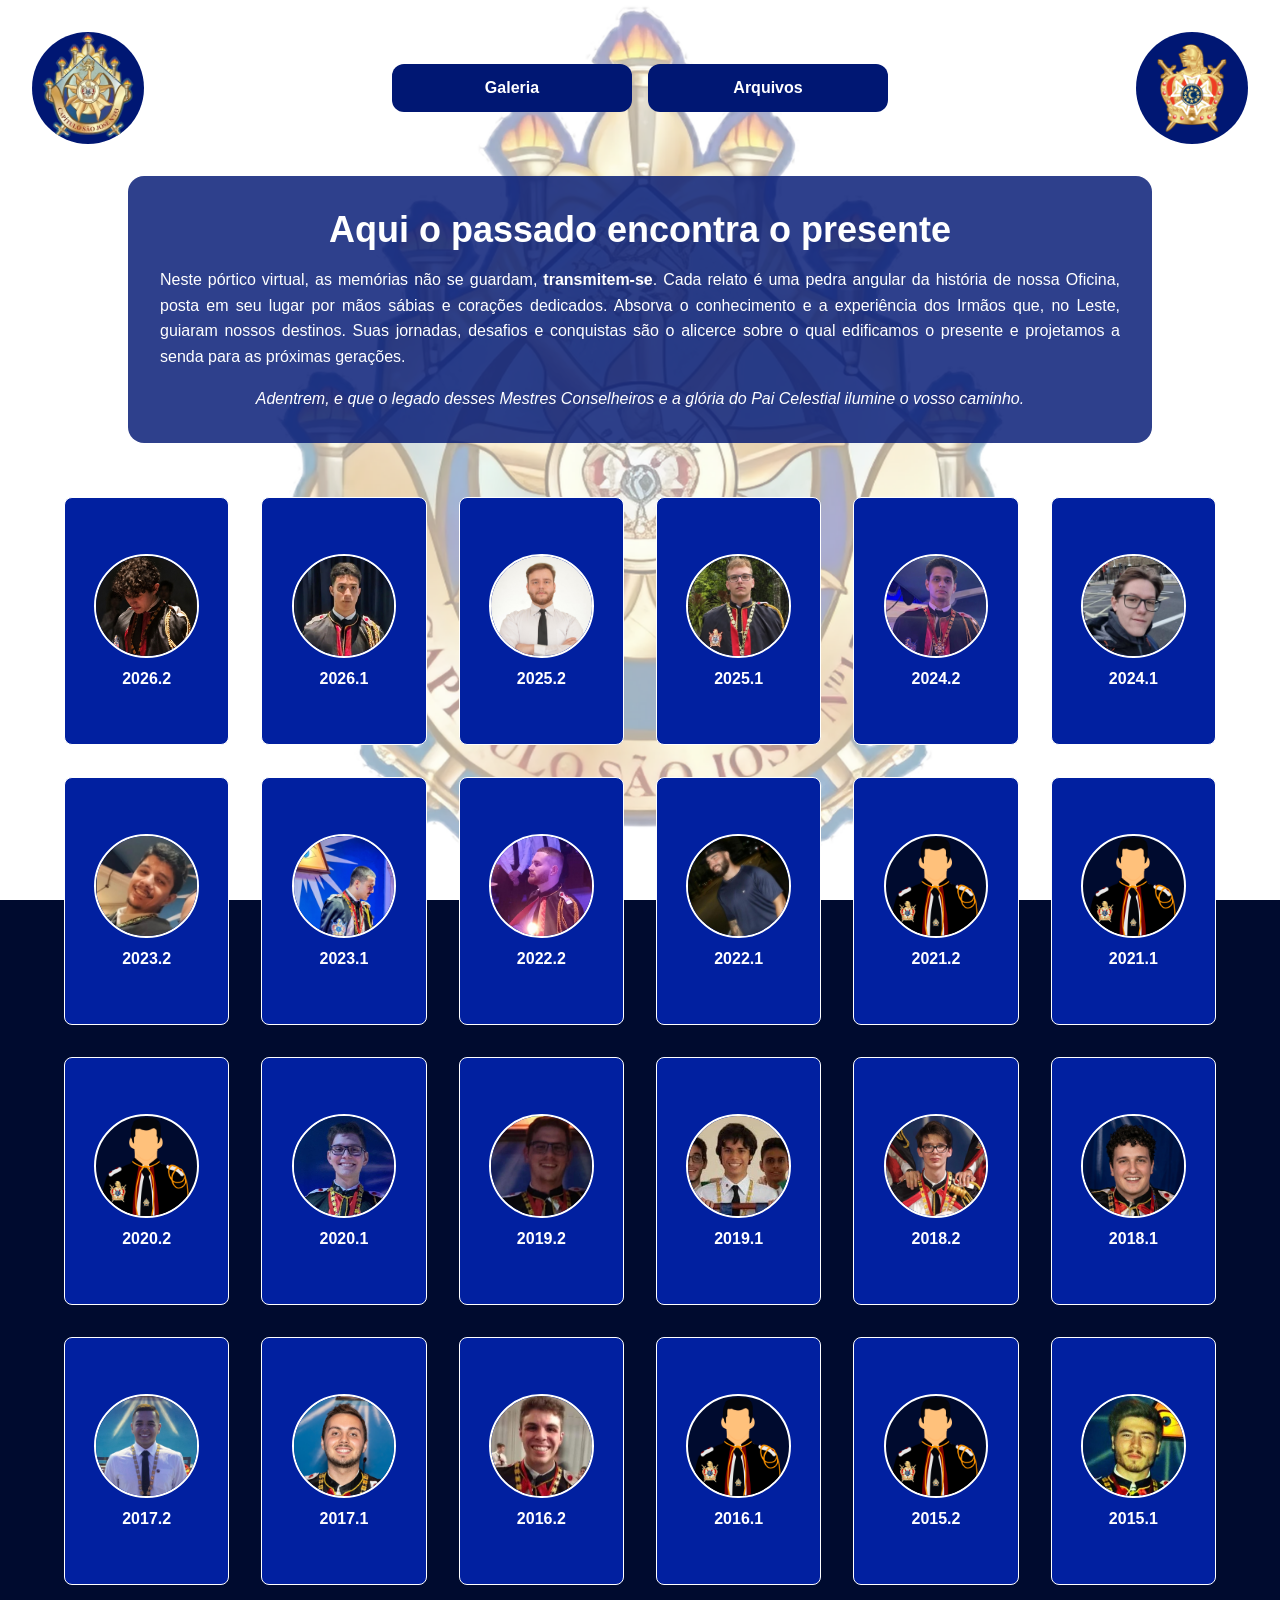
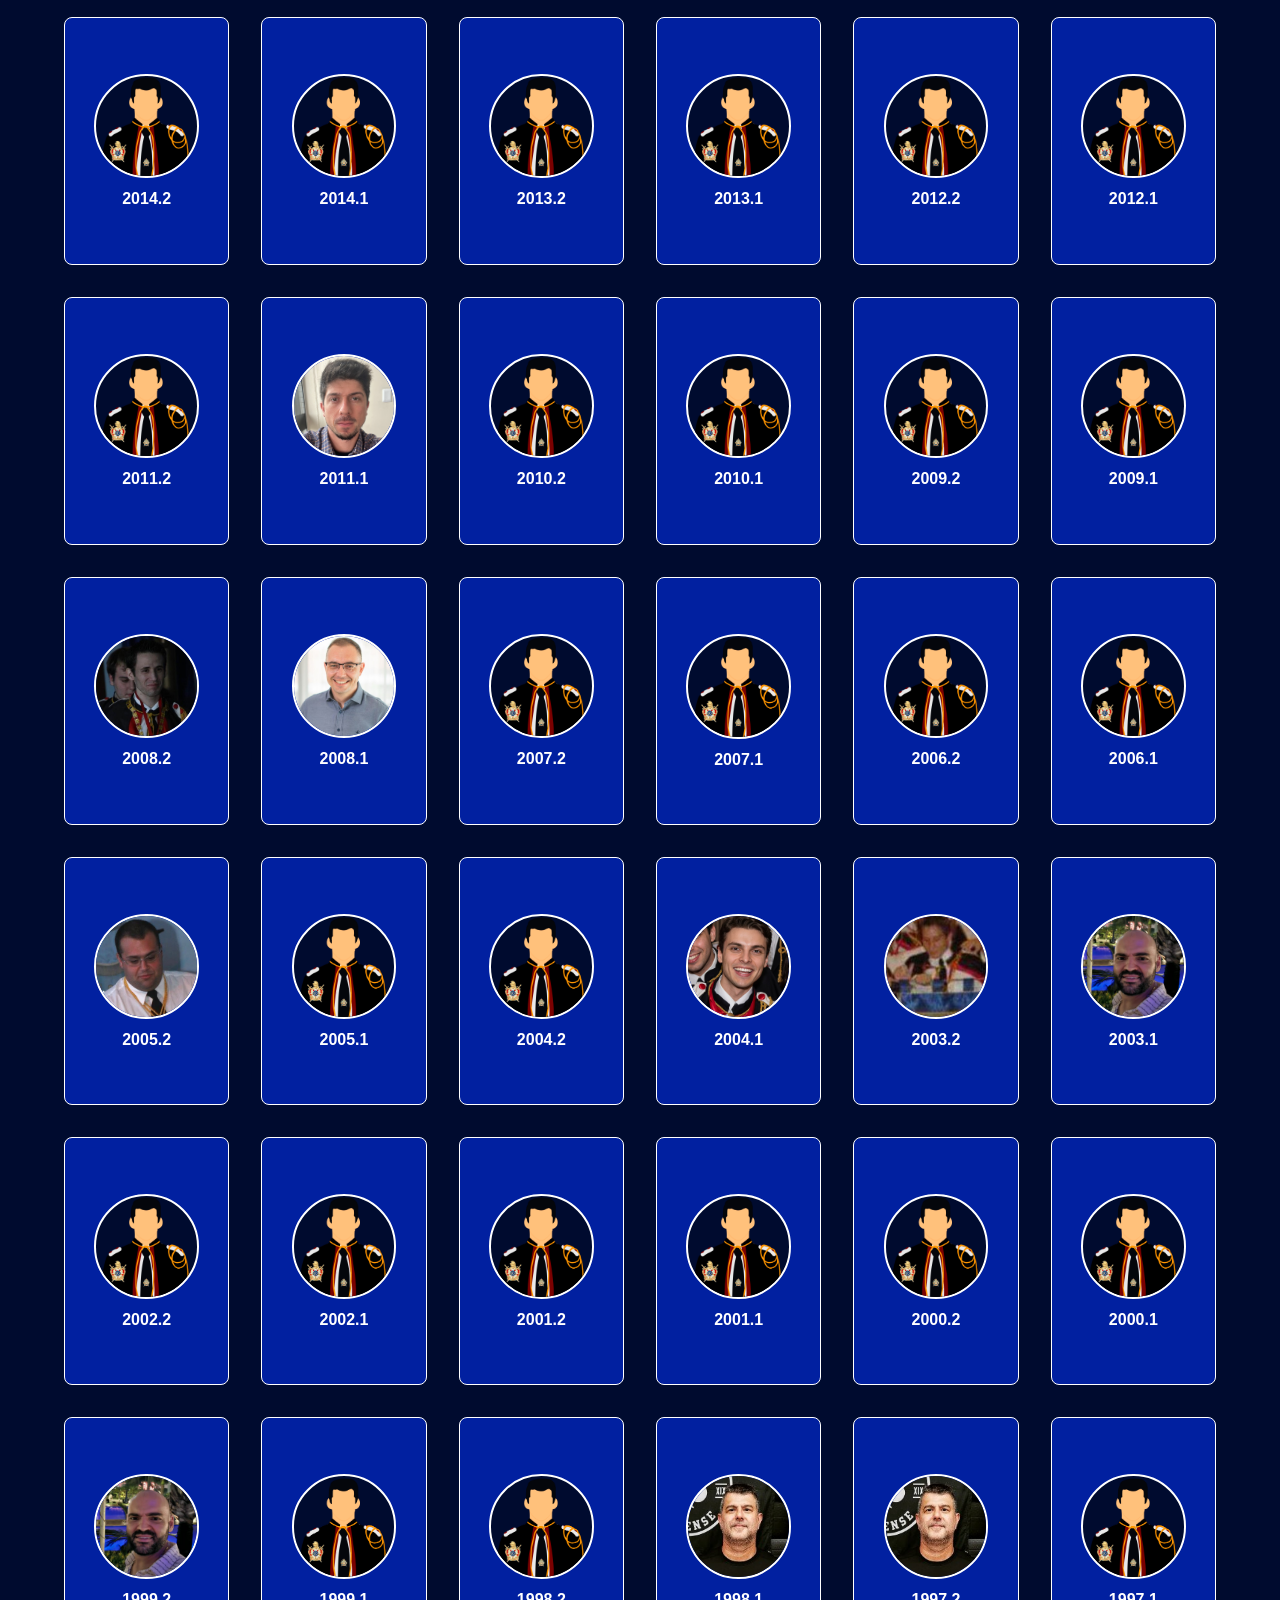
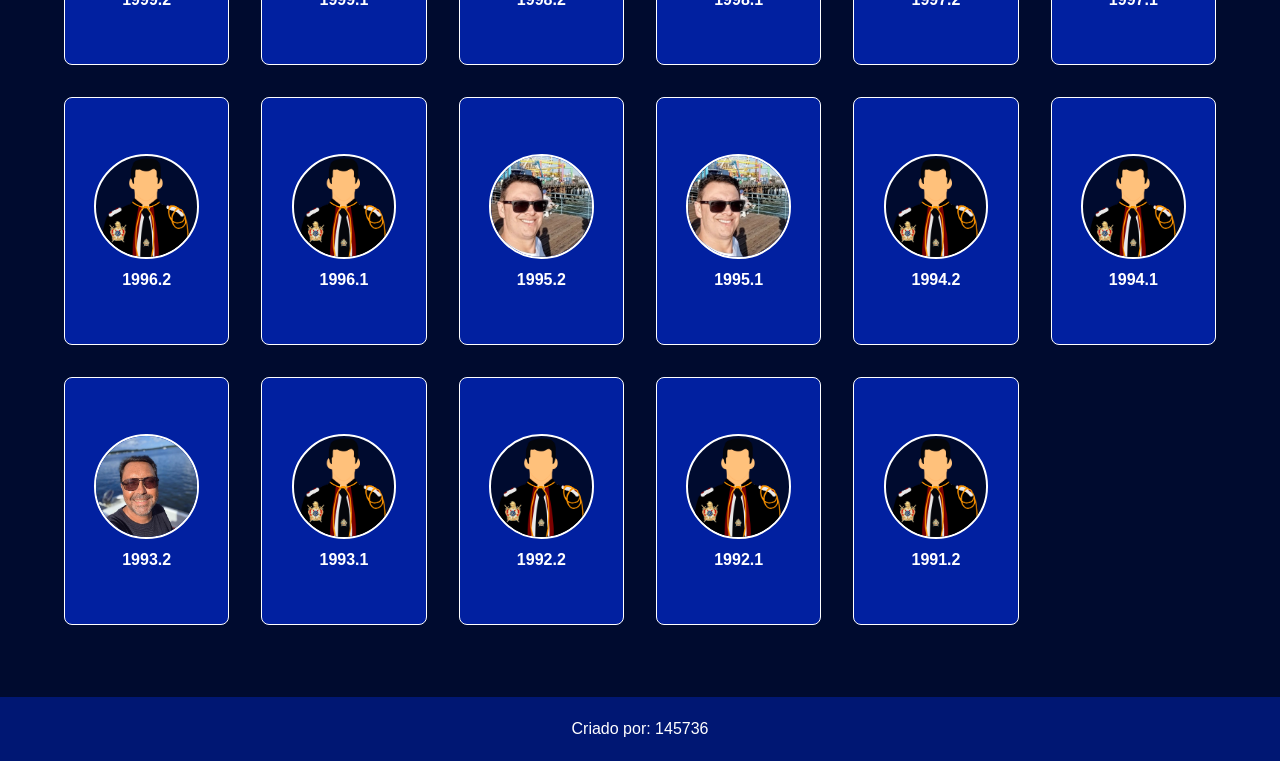
==== commit 412c6a77: "bug-fixes: Icons links" ====
--- a/index.html
+++ b/index.html
@@ -7,20 +7,20 @@
     <meta name="color-scheme" content="light dark">
     <title>Capítulo SJ 153 - Galeria</title>
 
-    <link rel="icon" href="images/icons/favicon-CP.ico" type="image/x-icon">
+    <link rel="icon" href="images/icon/favicon-CP.ico" type="image/x-icon">
     <link rel="stylesheet" href="css/general.css">
 </head>
 
 <body>
     <header>
-        <img src="images/icons/favicon-CP.ico" alt="Logo do Capítulo São José" class="logo" id="logo-CP">
+        <img src="images/icon/favicon-CP.ico" alt="Logo do Capítulo São José" class="logo" id="logo-CP">
 
         <nav class="center">
             <button type="button" class="elements" disabled>Galeria</button>
             <button type="button" class="elements" disabled>Arquivos</button>
         </nav>
 
-        <img src="images/icons/favicon-DM.ico" alt="Logo da Ordem DeMolay" class="logo" id="logo-DM">
+        <img src="images/icon/favicon-DM.ico" alt="Logo da Ordem DeMolay" class="logo" id="logo-DM">
     </header>
 
     <section class="intro">
